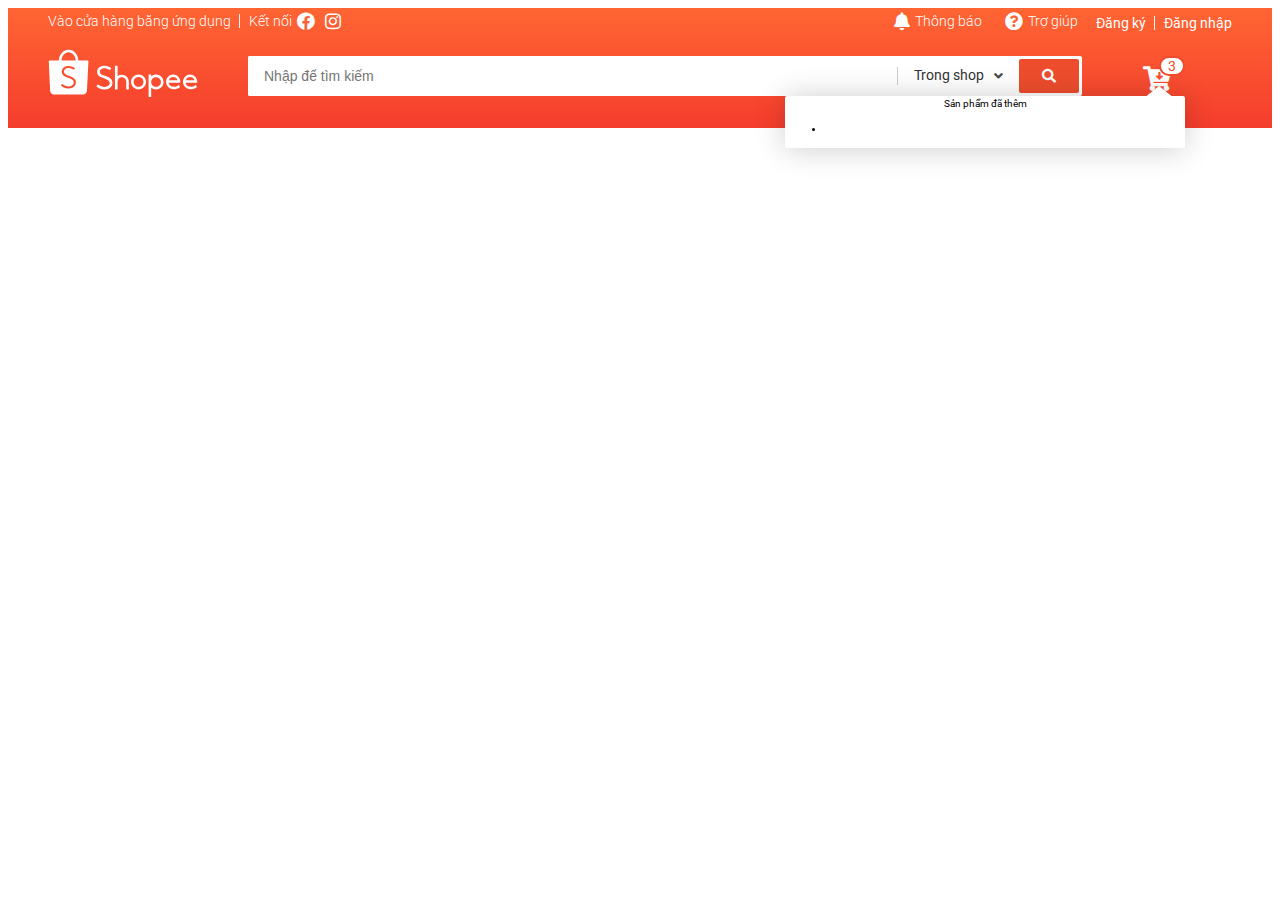
==== index.html @ a5a89c43 "up" ====
<!DOCTYPE html>
<html lang="en">
<head>
    <meta charset="UTF-8">
    <meta name="viewport" content="width=device-width, initial-scale=1.0">
    <title>Document</title>
    <link rel="stylesheet" href="https://cdnjs.cloudflare.com/ajax/libs/normalize/8.0.1/normalize.min.css">
    <link rel="stylesheet" href="./assets/css/base.css">
    <link rel="stylesheet" href="./assets/css/main.css">
    <link rel="stylesheet" href="./assets/fontawesome-free-5.12.1/fontawesome-free-5.12.1-web/css/all.min.css">
    <link rel="stylesheet" href="https://fonts.googleapis.com/css?family=Roboto:300,400,500,700&display=swap&subset=vietnamese" rel="stylesheet">
    <script src="./assets/Js/jquery-3.5.1.min.js"></script>
</head>
<body>
    <div class="app">
        <header class="header">
            <div class="grid">
                <nav class="header__navbar">
                    <ul class="header__navbar-list">
                        <li class="header__navbar-item header__navbar-item--hasQR header__navbar-item-separate">
                            Vào cửa hàng bằng ứng dụng
                            <!-- Header QR Code -->
                            <div class="header__qr">
                                <img src="./assets/img/QR_Code.png" alt="" class="header__qr-img">
                                <div class="header__apps">
                                    <a href="#googleplay" class="header__qr-link"><img src="./assets/img/google_play.png" alt="Google Play" class="header__qr-download-img"></a>
                                    <a href="#appstore" class="header__qr-link"><img src="./assets/img/AppStore.png" alt="AppStore" class="header__qr-download-img"></a> 
                                </div>
                            </div>
                        </li>
                        <li class="header__navbar-item">    
                            <span class="header__navbar-title-no-pointer">Kết nối</span>
                            <a href="" class="header__navbar-icon-link">
                                <i class="header__navbar-icon fab fa-facebook"></i>
                            </a>
                            <a href="" class="header__navbar-icon-link">
                                <i class="header__navbar-icon fab fa-instagram"></i>
                            </a>
                        </li>
                    </ul>
                    <ul class="header__navbar-list">
                        <li class="header__navbar-item header__navbar-item--hasNotify">
                            <i class="header__navbar-icon fas fa-bell"></i>
                            <a href="" class="header__navbar-item-link">
                                Thông báo
                            </a>
                            <div class="header__notify">
                                <header class="header__notify-header">
                                    <h3>Thông báo mới nhận</h3>
                                </header>
                                <ul class="header__notify-list">
                                    <li class="header__notify-item header__notify-item--viewed">
                                        <a href="" class="header__notify-link">
                                            <img src="https://cf.shopee.vn/file/dc3f4dcf99207a680688771043dc03e8_tn" alt="" class="header__notify-img">
                                            <div class="header__notify-info">
                                                <span class="header__notify-name">
                                                    Xác thực nguồn gốc chính hãng sản phẩm Ohui
                                                </span>
                                                <span class="header__notify-description">
                                                    HiddenTag là giải pháp xác thực bằng công nghệ tiên tiến nhất hiện nay
                                                </span>
                                            </div>
                                        </a>
                                    </li>
                                    <li class="header__notify-item header__notify-item--viewed">
                                        <a href="" class="header__notify-link">
                                            <img src="https://shopmyphamohuiwhoo.com/images/shopmyphamohuiwhoocom/2018/11/ohui-vi%E1%BB%87t-nam.jpg" alt="" class="header__notify-img">
                                            <div class="header__notify-info">
                                                <span class="header__notify-name">
                                                    Sale sốc bộ dưỡng Ohui The First Tái tạo trẻ hóa da SALE OFF 70%
                                                </span>
                                                <span class="header__notify-description">
                                                    Gía chỉ còn 375.000( Gía gốc: 1.250.000vnđ)
                                                </span>
                                            </div>
                                        </a>
                                    </li>
                                    <li class="header__notify-item header__notify-item--viewed">
                                        <a href="" class="header__notify-link">
                                            <img src="https://meobeauty.net/wp-content/uploads/2019/03/son3ce.jpg" alt="" class="header__notify-img">
                                            <div class="header__notify-info">
                                                <span class="header__notify-name">
                                                    Ohui chính thức ra mắt dòng son lỳ mới THE FIRST GENETURE LIPSTICK
                                                </span>
                                                <span class="header__notify-description">
                                                    Một làn môi căng mềm, quyến rũ với sắc màu nổi bật luôn là điều mà các quý cô ao ước
                                                </span>
                                            </div>
                                        </a>
                                    </li>
                                </ul>
                                <footer class="header__notify-footer">
                                    <a href="" class="header__notify-footer-btn">
                                        Xem tất cả
                                    </a>
                                </footer>
                            </div>
                        </li>
                        <li class="header__navbar-item">
                            <i class="header__navbar-icon fas fa-question-circle"></i>
                            <a href="" class="header__navbar-item-link">Trợ giúp</a>
                        </li>
                        <li class="header__navbar-item sign-up">
                            <a href="" class="header__navbar-item-link header__navbar-item--strong header__navbar-item-separate">Đăng ký</a>
                        </li>
                        <li class="header__navbar-item sign-in">
                            <a href="" class="header__navbar-item-link header__navbar-item--strong ">Đăng nhập</a>
                        </li>
                    </ul>
                </nav>
                <!-- Header width search -->
                <div class="header-width-search">
                    <div class="header__logo">
                        <svg class="header__logo-img" viewBox="0 0 192 65">
                            <g fill-rule="evenodd">
                                <path fill="#fff" d="M35.6717403 44.953764c-.3333497 2.7510509-2.0003116 4.9543414-4.5823845 6.0575984-1.4379707.6145919-3.36871.9463856-4.896954.8421628-2.3840266-.0911143-4.6237865-.6708937-6.6883352-1.7307424-.7375522-.3788551-1.8370513-1.1352759-2.6813095-1.8437757-.213839-.1790053-.239235-.2937577-.0977428-.4944671.0764015-.1151823.2172535-.3229831.5286218-.7791994.45158-.6616533.5079208-.7446018.5587128-.8221779.14448-.2217688.3792333-.2411091.6107855-.0588804.0243289.0189105.0243289.0189105.0426824.0333083.0379873.0294402.0379873.0294402.1276204.0990653.0907002.0706996.14448.1123887.166248.1287205 2.2265285 1.7438508 4.8196989 2.7495466 7.4376251 2.8501162 3.6423042-.0496401 6.2615109-1.6873341 6.7308041-4.2020035.5160305-2.7675977-1.6565047-5.1582742-5.9070334-6.4908212-1.329344-.4166762-4.6895175-1.7616869-5.3090528-2.1250697-2.9094471-1.7071043-4.2697358-3.9430584-4.0763845-6.7048539.296216-3.8283059 3.8501677-6.6835796 8.340785-6.702705 2.0082079-.004083 4.0121475.4132378 5.937338 1.2244562.6816382.2873109 1.8987274.9496089 2.3189359 1.2633517.2420093.1777159.2898136.384872.1510957.60836-.0774686.12958-.2055158.3350171-.4754821.7632974l-.0029878.0047276c-.3553311.5640922-.3664286.5817134-.447952.7136572-.140852.2144625-.3064598.2344475-.5604202.0732783-2.0600669-1.3839063-4.3437898-2.0801572-6.8554368-2.130442-3.126914.061889-5.4706057 1.9228561-5.6246892 4.4579402-.0409751 2.2896772 1.676352 3.9613243 5.3858811 5.2358503 7.529819 2.4196871 10.4113092 5.25648 9.869029 9.7292478M26.3725216 5.42669372c4.9022893 0 8.8982174 4.65220288 9.0851664 10.47578358H17.2875686c.186949-5.8235807 4.1828771-10.47578358 9.084953-10.47578358m25.370857 11.57065968c0-.6047069-.4870064-1.0948761-1.0875481-1.0948761h-11.77736c-.28896-7.68927544-5.7774923-13.82058185-12.5059489-13.82058185-6.7282432 0-12.2167755 6.13130641-12.5057355 13.82058185l-11.79421958.0002149c-.59136492.0107446-1.06748731.4968309-1.06748731 1.0946612 0 .0285807.00106706.0569465.00320118.0848825H.99995732l1.6812605 37.0613963c.00021341.1031483.00405483.2071562.01173767.3118087.00170729.0236381.003628.0470614.00554871.0704847l.00362801.0782207.00405483.004083c.25545428 2.5789222 2.12707837 4.6560709 4.67201764 4.7519129l.00576212.0055872h37.4122078c.0177132.0002149.0354264.0004298.0531396.0004298.0177132 0 .0354264-.0002149.0531396-.0004298h.0796027l.0017073-.0015043c2.589329-.0706995 4.6867431-2.1768587 4.9082648-4.787585l.0012805-.0012893.0017073-.0350275c.0021341-.0275062.0040548-.0547975.0057621-.0823037.0040548-.065757.0068292-.1312992.0078963-.1964115l1.8344904-37.207738h-.0012805c.001067-.0186956.0014939-.0376062.0014939-.0565167M176.465457 41.1518926c.720839-2.3512494 2.900423-3.9186779 5.443734-3.9186779 2.427686 0 4.739107 1.6486899 5.537598 3.9141989l.054826.1556978h-11.082664l.046506-.1512188zm13.50267 3.4063683c.014933.0006399.014933.0006399.036906.0008531.021973-.0002132.021973-.0002132.044372-.0008531.53055-.0243144.950595-.4766911.950595-1.0271786 0-.0266606-.000853-.0496953-.00256-.0865936.000427-.0068251.000427-.020262.000427-.0635588 0-5.1926268-4.070748-9.4007319-9.09145-9.4007319-5.020488 0-9.091235 4.2081051-9.091235 9.4007319 0 .3871116.022399.7731567.067838 1.1568557l.00256.0204753.01408.1013102c.250022 1.8683731 1.047233 3.5831812 2.306302 4.9708108-.00064-.0006399.00064.0006399.007253.0078915 1.396026 1.536289 3.291455 2.5833031 5.393601 2.9748936l.02752.0053321v-.0027727l.13653.0228215c.070186.0119439.144211.0236746.243409.039031 2.766879.332724 5.221231-.0661182 7.299484-1.1127057.511777-.2578611.971928-.5423827 1.37064-.8429007.128211-.0968312.243622-.1904632.34346-.2781231.051412-.0452164.092372-.083181.114131-.1051493.468898-.4830897.498124-.6543572.215249-1.0954297-.31146-.4956734-.586228-.9179769-.821744-1.2675504-.082345-.1224254-.154023-.2267215-.214396-.3133151-.033279-.0475624-.033279-.0475624-.054399-.0776356-.008319-.0117306-.008319-.0117306-.013866-.0191956l-.00256-.0038391c-.256208-.3188605-.431565-.3480805-.715933-.0970445-.030292.0268739-.131624.1051493-.14997.1245582-1.999321 1.775381-4.729508 2.3465571-7.455854 1.7760208-.507724-.1362888-.982595-.3094759-1.419919-.5184948-1.708127-.8565509-2.918343-2.3826022-3.267563-4.1490253l-.02752-.1394881h13.754612zM154.831964 41.1518926c.720831-2.3512494 2.900389-3.9186779 5.44367-3.9186779 2.427657 0 4.739052 1.6486899 5.537747 3.9141989l.054612.1556978h-11.082534l.046505-.1512188zm13.502512 3.4063683c.015146.0006399.015146.0006399.037118.0008531.02176-.0002132.02176-.0002132.044159-.0008531.530543-.0243144.950584-.4766911.950584-1.0271786 0-.0266606-.000854-.0496953-.00256-.0865936.000426-.0068251.000426-.020262.000426-.0635588 0-5.1926268-4.070699-9.4007319-9.091342-9.4007319-5.020217 0-9.091343 4.2081051-9.091343 9.4007319 0 .3871116.022826.7731567.068051 1.1568557l.00256.0204753.01408.1013102c.250019 1.8683731 1.04722 3.5831812 2.306274 4.9708108-.00064-.0006399.00064.0006399.007254.0078915 1.396009 1.536289 3.291417 2.5833031 5.393538 2.9748936l.027519.0053321v-.0027727l.136529.0228215c.070184.0119439.144209.0236746.243619.039031 2.766847.332724 5.22117-.0661182 7.299185-1.1127057.511771-.2578611.971917-.5423827 1.370624-.8429007.128209-.0968312.243619-.1904632.343456-.2781231.051412-.0452164.09237-.083181.11413-.1051493.468892-.4830897.498118-.6543572.215246-1.0954297-.311457-.4956734-.586221-.9179769-.821734-1.2675504-.082344-.1224254-.154022-.2267215-.21418-.3133151-.033492-.0475624-.033492-.0475624-.054612-.0776356-.008319-.0117306-.008319-.0117306-.013866-.0191956l-.002346-.0038391c-.256419-.3188605-.431774-.3480805-.716138-.0970445-.030292.0268739-.131623.1051493-.149969.1245582-1.999084 1.775381-4.729452 2.3465571-7.455767 1.7760208-.507717-.1362888-.982582-.3094759-1.419902-.5184948-1.708107-.8565509-2.918095-2.3826022-3.267311-4.1490253l-.027733-.1394881h13.754451zM138.32144123 49.7357905c-3.38129629 0-6.14681004-2.6808521-6.23169343-6.04042014v-.31621743c.08401943-3.35418649 2.85039714-6.03546919 6.23169343-6.03546919 3.44242097 0 6.23320537 2.7740599 6.23320537 6.1960534 0 3.42199346-2.7907844 6.19605336-6.23320537 6.19605336m.00172791-15.67913203c-2.21776751 0-4.33682838.7553485-6.03989586 2.140764l-.19352548.1573553V34.6208558c0-.4623792-.0993546-.56419733-.56740117-.56419733h-2.17651376c-.47409424 0-.56761716.09428403-.56761716.56419733v27.6400724c0 .4539841.10583425.5641973.56761716.5641973h2.17651376c.46351081 0 .56740117-.1078454.56740117-.5641973V50.734168l.19352548.1573553c1.70328347 1.3856307 3.82234434 2.1409792 6.03989586 2.1409792 5.27140956 0 9.54473746-4.2479474 9.54473746-9.48802964 0-5.239867-4.2733279-9.48781439-9.54473746-9.48781439M115.907646 49.5240292c-3.449458 0-6.245805-2.7496948-6.245805-6.1425854 0-3.3928907 2.79656-6.1427988 6.245805-6.1427988 3.448821 0 6.24538 2.7499081 6.24538 6.1427988 0 3.3926772-2.796346 6.1425854-6.24538 6.1425854m.001914-15.5438312c-5.28187 0-9.563025 4.2112903-9.563025 9.4059406 0 5.1944369 4.281155 9.4059406 9.563025 9.4059406 5.281657 0 9.562387-4.2115037 9.562387-9.4059406 0-5.1946503-4.280517-9.4059406-9.562387-9.4059406M94.5919049 34.1890939c-1.9281307 0-3.7938902.6198995-5.3417715 1.7656047l-.188189.1393105V23.2574169c0-.4254677-.1395825-.5643476-.5649971-.5643476h-2.2782698c-.4600414 0-.5652122.1100273-.5652122.5643476v29.2834155c0 .443339.1135587.5647782.5652122.5647782h2.2782698c.4226187 0 .5649971-.1457701.5649971-.5647782v-9.5648406c.023658-3.011002 2.4931278-5.4412923 5.5299605-5.4412923 3.0445753 0 5.516841 2.4421328 5.5297454 5.4630394v9.5430935c0 .4844647.0806524.5645628.5652122.5645628h2.2726775c.481764 0 .565212-.0824666.565212-.5645628v-9.5710848c-.018066-4.8280677-4.0440197-8.7806537-8.9328471-8.7806537M62.8459442 47.7938061l-.0053397.0081519c-.3248668.4921188-.4609221.6991347-.5369593.8179812-.2560916.3812097-.224267.551113.1668119.8816949.91266.7358184 2.0858968 1.508535 2.8774525 1.8955369 2.2023021 1.076912 4.5810275 1.646045 7.1017886 1.6975309 1.6283921.0821628 3.6734936-.3050536 5.1963734-.9842376 2.7569891-1.2298679 4.5131066-3.6269626 4.8208863-6.5794607.4985136-4.7841067-2.6143125-7.7747902-10.6321784-10.1849709l-.0021359-.0006435c-3.7356476-1.2047686-5.4904836-2.8064071-5.4911243-5.0426086.1099976-2.4715346 2.4015793-4.3179454 5.4932602-4.4331449 2.4904317.0062212 4.6923065.6675996 6.8557356 2.0598624.4562232.2767364.666607.2256796.9733188-.172263.035242-.0587797.1332787-.2012238.543367-.790093l.0012815-.0019308c.3829626-.5500403.5089793-.7336731.5403767-.7879478.258441-.4863266.2214903-.6738208-.244985-1.0046173-.459427-.3290803-1.7535544-1.0024722-2.4936356-1.2978721-2.0583439-.8211991-4.1863175-1.2199998-6.3042524-1.1788111-4.8198184.1046878-8.578747 3.2393171-8.8265087 7.3515337-.1572005 2.9703036 1.350301 5.3588174 4.5000778 7.124567.8829712.4661613 4.1115618 1.6865902 5.6184225 2.1278667 4.2847814 1.2547527 6.5186944 3.5630343 6.0571315 6.2864205-.4192725 2.4743234-3.0117991 4.1199394-6.6498372 4.2325647-2.6382344-.0549182-5.2963324-1.0217793-7.6043603-2.7562084-.0115337-.0083664-.0700567-.0519149-.1779185-.1323615-.1516472-.1130543-.1516472-.1130543-.1742875-.1300017-.4705335-.3247898-.7473431-.2977598-1.0346184.1302162-.0346012.0529875-.3919333.5963776-.5681431.8632459"></path>
                            </g>
                        </svg>
                    </div>

                    <div class="header__search">
                        <div class="header__search-input-wrap">
                            <input type="text" class="header__search-input" placeholder="Nhập để tìm kiếm">

                            <div class="header__search-history">
                                <h3 class="header__search-history-heading">Lịch sử tìm kiếm</h3>
                                <ul class="header__search-history-list">
                                    <li class="header__search-history-item">
                                        <a href="">Kem dưỡng da</a>
                                    </li>
                                    <li class="header__search-history-item">
                                        <a href="">Kem trị mụn</a>
                                    </li>
                                </ul>
                            </div>
                            
                        </div>
                        <div class="header__search-select">
                            <span class="header__search-select-label">Trong shop</span>
                            <i class="header__search-select-icon fas fa-angle-down"></i>

                            <ul class="header__search-option">
                                <li class="header__search-option-item header__search-option-item--active">
                                    <span>Trong shop</span>
                                    <i class="fas fa-check"></i>
                                </li>
                                <li class="header__search-option-item">
                                    <span>Ngoài shop</span>
                                    <i class="fas fa-check"></i>
                                </li>
                            </ul>
                        </div>
                        <button class="header__search-btn">
                            <i class="header__search-btn-icon fas fa-search"></i>
                        </button>
                    </div>
                    <!-- Cart layout -->
                    <div class="header__cart">
                        <div class="header__cart-wrap">
                        <i class="header__cart-icon fas fa-cart-arrow-down"></i>
                        <span class="header__cart-notice">3</span>
                        <!-- No cart: header__cart-list--no-cart -->
                        <div class="header__cart-list">
                            <img src="./assets/img/no_cart.png" alt="" class="header__cart-no-cart-img">
                            <span class="header__cart-list-no-cart-msg">
                                Chưa có sản phẩm
                            </span>

                            <span class="header__cart-heading">Sản phẩm đã thêm</span>
                            <ul class="header__cart-list-item">
                                <li class="header__cart-item">
                                    <img src="" alt="">
                                </li>
                            </ul>
                        </div>
                    </div>

                    </div>
                </div>
            </div>  
        </header>

        <div class="container">

        </div>

        <footer class="footer">

        </footer>
        <!-- Modal -->
        <div class="modal" id="myModal1">
            <div class="modal__overlay"></div>
            <div class="modal__body">
                <!-- Register form -->
                <div class="auth-form">
                    <div class="auth-form__container">
                        <div class="auth-form__header">
                            <h3 class="auth__form-heading">Đăng ký</h3>
                            <span class="auth__form-switch-btn">Đăng nhập</span>
                        </div>

                        <div class="auth-form__form">
                            <div class="auth-form__group">
                                <input type="text" class="auth-form__input" placeholder="Nhập email của bạn">
                            </div>
                            <div class="auth-form__group">
                                <input type="password" class="auth-form__input" placeholder="Nhập mật khẩu của bạn">
                            </div>
                            <div class="auth-form__group">
                                <input type="password" class="auth-form__input" placeholder="Nhập lại mật khẩu của bạn">
                            </div>
                        </div>

                        <div class="auth-form__aside">
                            <p class="auth-form__policy-text">
                                Bằng việc đăng ký, bạn đã đồng ý với F8-Shop về
                                <a href="" class="auth-form__text-link">Điều khoản dịch vụ</a> &
                                <a href="" class="auth-form__text-link">Chính sách bảo mật</a>
                            </p>                         
                        </div>

                        <div class="auth-form__controls">
                            <button class="btn btn--normal auth-form__controls-back back_1">TRỞ LẠI</button>
                            <button class="btn btn--primary">ĐĂNG KÝ</button>
                        </div>
                    </div>

                    <div class="auth-form__socicals">
                        <a href="" class="auth-form__socicals--facebook btn btn--size-s btn--with-icon">
                            <i class="auth-form__socicals-icon fab fa-facebook-square"></i>
                            <span class="auth-form__socicals-title">
                                Kết nối với Facebook
                            </span>                         
                        </a>
                        <a href="" class="auth-form__socicals--google btn btn--size-s btn--with-icon">
                            <i class="auth-form__socicals-icon fab fa-google"></i>
                            <span class="auth-form__socicals-title">
                                Kết nối với Google
                            </span>
                        </a>
                    </div>
                </div>
            </div>
        </div>

        <div class="modal" id="myModal2">
            <div class="modal__overlay"></div>
            <div class="modal__body">
                <!-- Login form -->
                <div class="auth-form sign-in">
                    <div class="auth-form__container">
                        <div class="auth-form__header">
                            <h3 class="auth__form-heading">Đăng nhập</h3>
                            <span class="auth__form-switch-btn">Đăng ký</span>
                        </div>

                        <div class="auth-form__form">
                            <div class="auth-form__group">
                                <input type="text" class="auth-form__input" placeholder="Nhập email của bạn">
                            </div>
                            <div class="auth-form__group">
                                <input type="password" class="auth-form__input" placeholder="Nhập mật khẩu của bạn">
                            </div>
                            
                        </div>

                        <div class="auth-form__aside">
                            <div class="auth-form__help">
                                <a href="" class="auth-form__link auth-form__help-forgot">Quên mật khẩu</a>
                                <span class="auth-form__link-separate"></span>
                                <a href="" class="auth-form__link">Cần trợ giúp?</a>
                            </div>                         
                        </div>

                        <div class="auth-form__controls">
                            <button class="btn btn--normal auth-form__controls-back back_2">TRỞ LẠI</button>
                            <button class="btn btn--primary">ĐĂNG NHẬP</button>
                        </div>
                    </div>

                    <div class="auth-form__socicals">
                        <a href="" class="auth-form__socicals--facebook btn btn--size-s btn--with-icon">
                            <i class="auth-form__socicals-icon fab fa-facebook-square"></i>
                            <span class="auth-form__socicals-title">
                                Kết nối với Facebook
                            </span>                         
                        </a>
                        <a href="" class="auth-form__socicals--google btn btn--size-s btn--with-icon">
                            <i class="auth-form__socicals-icon fab fa-google"></i>
                            <span class="auth-form__socicals-title">
                                Kết nối với Google
                            </span>
                        </a>
                    </div>
                </div>
            </div>
        </div>
        
        <script src="./assets/Js/myJS.js"></script>
    </div>
</body>
</html>
---- assets/css/base.css ----
:root{
    --primary-color: #ee4d2d;
    --white-color: white;
    --black-color: #000;
    --text-color: #333;
    --border-color: #dbdbdb;
    --header-height: 120px;
    --navbar-height: 34px;
    --header-with-search-height: calc(var(--header-height) - var(--navbar-height));
}
*{
    box-sizing: inherit;
}
html{
    font-size: 62.5%;
    line-height: 1.6rem;
    font-family: 'Roboto', sans-serif ;
    box-sizing: border-box;
}
.grid{
    width: 1200px;
    max-width: 100%;
    margin: 0 auto;
}
.grid__full-width{
    width: 100%;
}
.grid__row{
    display: flex;
    flex-wrap: wrap;
}
/* Animations */
@keyframes fadeIn{
    from{
        opacity: 0;
    }
    to{
        opacity: 1;
    }
}

@keyframes growth{
    from{
        transform: scale(--growth-from);
    }
    to{
        transform: scale(--growth-to);
    }
}

@keyframes headerNotifyGrowth{
    from{
        opacity: 0;
        transform: scale(0);
    }
    to {
        opacity: 1;
        transform: scale(1);
    }
}
/* Modal */
.modal{
    position: fixed;
    top: 0;
    right: 0;
    bottom: 0;
    left: 0;
    display: flex;
    animation: fadeIn linear 0.1s;
    display: none;
}
.modal__overlay{
    position: absolute;
    width: 100%;
    height: 100%;
    background-color: rgba(0, 0, 0, 0.4);
}
.modal__body{
    --growth-from: 0.7;
    --growth-to: 1;
    position: relative;
    z-index: 1;
    margin: 100px 500px;
    animation: growth linear 0.1s;
}
/* Button style */
.btn{
    min-width: 142px;
    height: 34px;
    border: none;
    border-radius: 3px;
    text-decoration: none;
    font-size: 1.5rem;
    padding: 0 12px;
    outline: none;
    cursor: pointer;
    color: var(--text-color);
    display: flex;
    align-items: center;
    justify-content: center;
    line-height: 1.4rem;
}
.btn.btn--normal:hover{ /* .btn.btn--normal đc hiểu là tk nào có class btn--normal mới hover vào */
    background-color: rgba(0, 0, 0, 0.1);
}
.btn.btn--size-s{
    padding: 8px;
    height: 32px;
    font-size: 12px;
}
.btn.btn--primary{ /* Selection tới 1 thẻ mà thẻ đó có cả 2 class nếu thiếu 1 in 2 class thì ko chọn đc nữa  */
    background-color: var(--primary-color);
    color: var(--white-color);
}
.btn.btn--disabled{
    color: #949494;
    cursor: default;
    background-color: #c3c3c3;
}
---- assets/css/main.css ----
/* Navbar */
.header{
    height: var(--header-height);
    background-image: linear-gradient(0, #f53d2d, #ff6533);
}
.header__navbar{
    display: flex;
    justify-content: space-between;
}
.header__navbar-list{
    list-style: none;
    display: inline-block;
    padding-left: 0;
    margin: 4px 0 0 0;
}
.header__navbar-item{
    margin: 0 0.8rem;
    position: relative;
}
.header__navbar-item--hasQR:hover .header__qr{
    /* .class1:hover .class2 
    Có nghĩa là class2 ;à con của class1 
    và chỉ khi hover vào class1 thì class2 mới hiện ra.
    */ 
    display: block;
}
.header__navbar-item--hasNotify:hover .header__notify{
    display: block;
}
.header__navbar-item, 
.header__navbar-item-link{
    display: inline-block;
    font-size: 1.4rem;
    color: var(--white-color);
    text-decoration: none; /* Bỏ chữ gạch chân*/
    font-weight: 300;
}
.header__navbar-item, 
.header__navbar-item-link,
.header__navbar-icon-link{
    display: inline-flex;
    align-items: center;
}
.header__navbar-item:hover, 
.header__navbar-icon-link:hover,
.header__navbar-item-link:hover{
    cursor: pointer;
    color: rgba(255, 255, 255, 0.7);
}
.header__navbar-item--strong{
    font-weight: 400;
}
.header__navbar-item-separate::after{ /* Dấu gạch dọc sau Kết nối và Đăng ký */
    content: "";
    display: block;
    position: absolute;
    border-left: 1px solid whitesmoke;
    height: 14px;
    right: -9px;
    top: 50%;
    transform: translateY(-50%);
}
.header__navbar-icon-link{
    color: var(--white-color);
    text-decoration: none;
}
.header__navbar-icon{
    font-size: 1.8rem;
    margin: 0 5px;
}
.header__navbar-title-no-pointer{
    cursor: text;
    color: var(--white-color);
}
/* Header QR  */
.header__qr{
    width: 218px;
    background-color: white;
    position: absolute;
    left: 0;
    top: 120%;
    padding: 10px;
    border-radius: 4px;
    display: none;
    animation: fadeIn ease-in 1s;
}
.header__qr::after{
    content: "";
    position: absolute;
    display: block;
    width: 100%;
    height: 20px;
    top: -15px;
    left: 0;
}
.header__qr-img{
    width: 100%;
}
.header__apps{
    display: flex;
    justify-content: space-between;
    width: 220px;
}
.header__qr-link:nth-child(1){
    margin-left: 13px;
}
.header__qr-link:nth-child(2){
    margin-right: 33px;
}
.header__qr-download-img{
    height: 18px;
    margin-top: 3px;
}
/* Header notification */
.header__notify{
    display: none;
    position: absolute;
    top: 120%;
    width: 404px;
    background-color: whitesmoke;
    right: 0;
    border-radius: 1px;
    border-color: #d3d3d3;
    transform-origin: calc(100% - 20px) top;
    animation: headerNotifyGrowth ease-in 0.2s;
    /* will-change: opacity, transform; báo cho trình duyệt biết chúng ta sử dụng 2 đối tượng đấy mà tối ưu */
    will-change: opacity, transform;
}
.header__notify::before{/* Class tạo mũi tên ngay thông báo */
    content: "";
    position: absolute;
    border-style: solid;
    border-width: 20px 26px;
    border-color: transparent transparent white transparent;
    top: -30px;
    right: 10px;
}
.header__notify::after{/* Class cầu bắt giữa thông báo với khung thông báo */
    content: "";
    position: absolute;
    display: block;
    width: calc(100% - 315px);
    height: 20px;
    top: -15px;
    right: 0;
}
.header__notify-header{
    height: 40px;
    background-color: var(--white-color);
    cursor: default;
    user-select: none;
}
.header__notify-header h3{
    color: rgba(160, 152, 139, 0.555);
    margin: 0 0 0 12px;
    font-weight: 400;
    font-size: 1.4rem;
    /* Chiều cao dòng bằng chiều cao thẻ chứa nó sẽ đưa về center */
    line-height: 40px;
}
.header__notify-list{
    padding-left: 0;
}
.header__notify-item{
    margin-top: 2px;
    padding-top: 2px;
    display: flex;
}
.header__notify-item:hover{
    background-color: #f1f1f1;
}
.header__notify-item--viewed{
    background-color: rgba(238, 75, 43, 0.08);
}

.header__notify-link{
    display: flex;
    width: 100%;
    text-decoration: none;
}
.header__notify-img{
    width: 48px;
    object-fit: contain;
    padding: 8px;
}
.header__notify-info{
    margin-left: 2px;
}
.header__notify-name{
    display: block;
    color: var(--text-color);
    font-size: 1.5rem;
    font-weight: 400;
    line-height: 1.8rem;
}
.header__notify-description{
    display: block;
    color: #0000006c;
    font-size: 1.3rem;
    line-height: 20px;
    margin-top: 2px;
}
.header__notify-footer{
    display: flex;
}
.header__notify-footer-btn{
    text-decoration: none;
    color: var(--black-color);
    padding: 6px 64px;
    margin: auto;
    font-weight: 400;
}
/* Authen modal */
.auth-form{
    width: 500px;
    border-radius: 4px;
    background-color: var(--white-color);
    overflow: hidden; /* nếu class con vượt quá class cha thì ẩn phần vượt đấy */

}
.auth-form__container{
    padding: 0 32px;
}
.auth-form__header{
    display: flex;
    align-items: center;
    justify-content: space-between;
    padding: 0 12px;
    margin: 10px;
}
.auth__form-heading{
    font-size: 2rem;
    font-weight: 400;
    color: var(--text-color);
}
.auth__form-switch-btn{
    font-size: 1.6rem;
    color: var(--primary-color);
    font-weight: 450;
    cursor: pointer;
    
}
.auth-form__input{
    width: 100%;
    height: 40px;
    border: 1px solid var(--border-color);
    border-radius: 2px;
    margin-bottom: 16px;
    padding: 0 12px;
    font-size: 1.4rem;
    outline: none;
}
.auth-form__input:focus{
    border-color: #777;
}
.auth-form__aside{
    margin-top: 18px;
}
.auth-form__policy-text{
    font-size: 1.2rem;
    text-align: center;
    line-height: 1.8rem;
    padding: 0 12px;
}
.auth-form__text-link{
    text-decoration: none;
    color: var(--primary-color);
}
.auth-form__controls{
    margin-top: 80px;
    display: flex;
    justify-content: flex-end;
}
.auth-form__controls-back{
    margin-right: 8px;
}
.auth-form__socicals{
    background-color: #f5f5f5;
    padding: 16px 36px;
    display: flex;
    justify-content: space-around;
    margin-top: 22px;
}
.auth-form__socicals-icon{
    font-size: 1.8rem;
}
.auth-form__socicals--facebook{
    color: var(--white-color);
    background-color: #3a5a98;
}
.auth-form__socicals--facebook 
.auth-form__socicals-icon{
    color: var(--white-color);
}
.auth-form__socicals--google{
    color: #666;
    background-color: var(--white-color);
}
.auth-form__socicals-title{
    margin: 0 36px;
}
.auth-form__help{
    display: flex;
    justify-content: flex-end;
}
.auth-form__link{
    text-decoration: none;
    font-size: 1.4rem;
    color: #939393;
}
.auth-form__link-separate{
    display: block;
    height: 22px;
    margin: 1px 16px 0;
    border: 0.7px solid #eaeaea;
}
.auth-form__help-forgot{
    color: var(--primary-color);
}
/* Header width search */
.header-width-search{
    height: var(--header-with-search-height);
    display: flex; 
    align-items: center;
    margin: 0 8px;
}
/* Header logo */
.header__logo{
    width: 200px;
}
.header__logo-img{
    width: 150px;
    color: var(--white-color);
}
/* Header search */
.header__search{
    flex: 1;
    height: 40px;
    border-radius: 2px;
    background-color: var(--white-color);
    display: flex;
    align-items: center;
}
.header__search-input-wrap{
    flex: 1;
    height: 100%;
    position: relative;
}
.header__search-input{
    width: 100%;
    height: 100%;
    border: none;
    outline: none;
    font-size: 1.4rem;
    color: var(--text-color);
    padding: 0 16px;
    border-radius: 2px;
}
.header__search-history{
    width: calc(100% - 14px);
    position: absolute;
    top: calc(100% + 2px);
    left: 0;
    border-radius: 2px;
    box-shadow: 0 1px 5px rgb(189, 189, 189);
    background-color: var(--white-color);
    display: none;
    overflow: hidden;
}
.header__search-history::before{
    width: 100%;
    height: 5px;
    top: 0;
    background-color: purple;
}
.header__search-input:focus ~ .header__search-history{
    display: block;
}
.header__search-history-heading{
    margin: 8px 12px;
    font-weight: 400;
    font-size: 1.4rem;
    color: #999;
}
.header__search-history-list{
    list-style: none;
    padding-left: 0%;
    margin: 0;
}
.header__search-history-item{
    height: 38px;
    padding: 0 12px;
}
.header__search-history-item:hover{
    background-color: #fafafa;
}
.header__search-history-item a {
    line-height: 38px; /* nếu viết chung với class cha thì ko phải line-height */
    text-decoration: none;
    color: rgb(0, 0, 0);
    display: block;
}
/* Header search select */
.header__search-select{
    border-left: 1px solid #ccc;
    padding-left: 16px;
    position: relative;
    cursor: pointer;
}
.header__search-select:hover .header__search-option{
    display: block;
}
.header__search-select-label{
    font-size: 1.4rem;
    color: var(--text-color);
}
.header__search-select-icon{
    font-size: 1.4rem;
    color: #4a4a4a;
    position: relative;
    margin: 0 16px 0 8px;
    top: 1px;
}
.header__search-option{
    position: absolute;
    right: 0;
    top: 100%;
    list-style: none;
    width: 130px;
    box-shadow: 0 0 2px #ccc;
    /* box-shadow: value X bóng đổ theo chiều ngang (+) xuống, (-) lên.
                   value Y bóng đổ thoe chiều dọc (-) trái, (+) phải.
                   value Z độ Blur bóng đổ.
     */
    padding-left: 0;
    border-radius: 2px;
    display: none;
    animation: fadeIn ease-in 0.2s;
}
.header__search-option::after{
    content: "";
    position: absolute;
    top: -10px;
    left: 0;
    width: 100%;
    height: 10px;
}
.header__search-option-item{
    background-color: var(--white-color);
    padding: 8px 8px;
}
.header__search-option-item:first-child{
    border-top-left-radius: 2px;
    border-top-right-radius: 2px;
}
.header__search-option-item:last-child{
    border-bottom-left-radius: 2px;
    border-bottom-right-radius: 2px;
}
.header__search-option-item:hover{
    background-color: #fafafa;
    cursor: pointer;
}
.header__search-option-item span{
    font-size: 1.4rem;
    color: var(--text-color);
    margin-left: 8px;
}
.header__search-option-item i{
    font-size: 1.2rem;
    color: var(--primary-color);
    margin-left: 12px;
    display: none;
}
.header__search-option-item--active i{
    display: inline-block;
}
.header__search-btn{
    background-color: var(--primary-color);
    border: none;
    height: 34px;
    border-radius: 2px;
    margin-right: 3px;
    outline: none;
    width: 60px;
}
.header__search-btn:hover{
    background-color: #fb645f;
    cursor: pointer;
}
.header__search-btn-icon{
    font-size: 1.4rem;
    color: var(--white-color);
}
/* Header cart */
.header__cart{
    width: 150px;
    text-align: center;
}
.header__cart-wrap{
    position: relative;
    display: inline-block;
    padding: 0 10px;
    cursor: pointer;
}
.header__cart-wrap:hover .header__cart-list{
    display: block;
}
.header__cart-icon{
    color: var(--white-color);
    font-size: 2.5rem;
    margin-top: 6px;
}
.header__cart-list{
    position: absolute;
    top: calc(100% + 3px);
    right: -4px;
    background-color: var(--white-color);
    width: 400px;
    border-radius: 2px;
    box-shadow: 0 1px 3.125rem rgba(0,0,0,0.2);
    /* display: none; */
    animation: fadeIn ease-in 0.2s;
    cursor: default;
}
.header__cart-list::after{
    content: "";
    position: absolute;
    right: 6px;
    top: -26px;
    cursor: pointer;
    border-width: 16px 20px;
    border-style: solid;
    border-color: transparent transparent white transparent;
}
.header__cart-list--no-cart .header__cart-no-cart-img,
.header__cart-list--no-cart .header__cart-list-no-cart-msg{
    display: block;
    margin-left: auto;
    margin-right: auto;
}
.header__cart-list--no-cart{
    padding: 24px 0;
}
.header__cart-notice{
    top: -4px;
    right: -4px;
    position: absolute;
    padding:  1px 7px;
    font-size: 1.4rem;
    border-radius: 10px;
    border: 2px solid #ee4d2d;
    line-height: 1.4rem;
    color: var(--primary-color);
    background-color: var(--white-color);
}
.header__cart-no-cart-img{
    width: 54%;
    display: none;
}
.header__cart-list-no-cart-msg{
    display: none;
    font-size: 1.4rem;
    margin-top: 14px;
    color: var(--text-color);
}
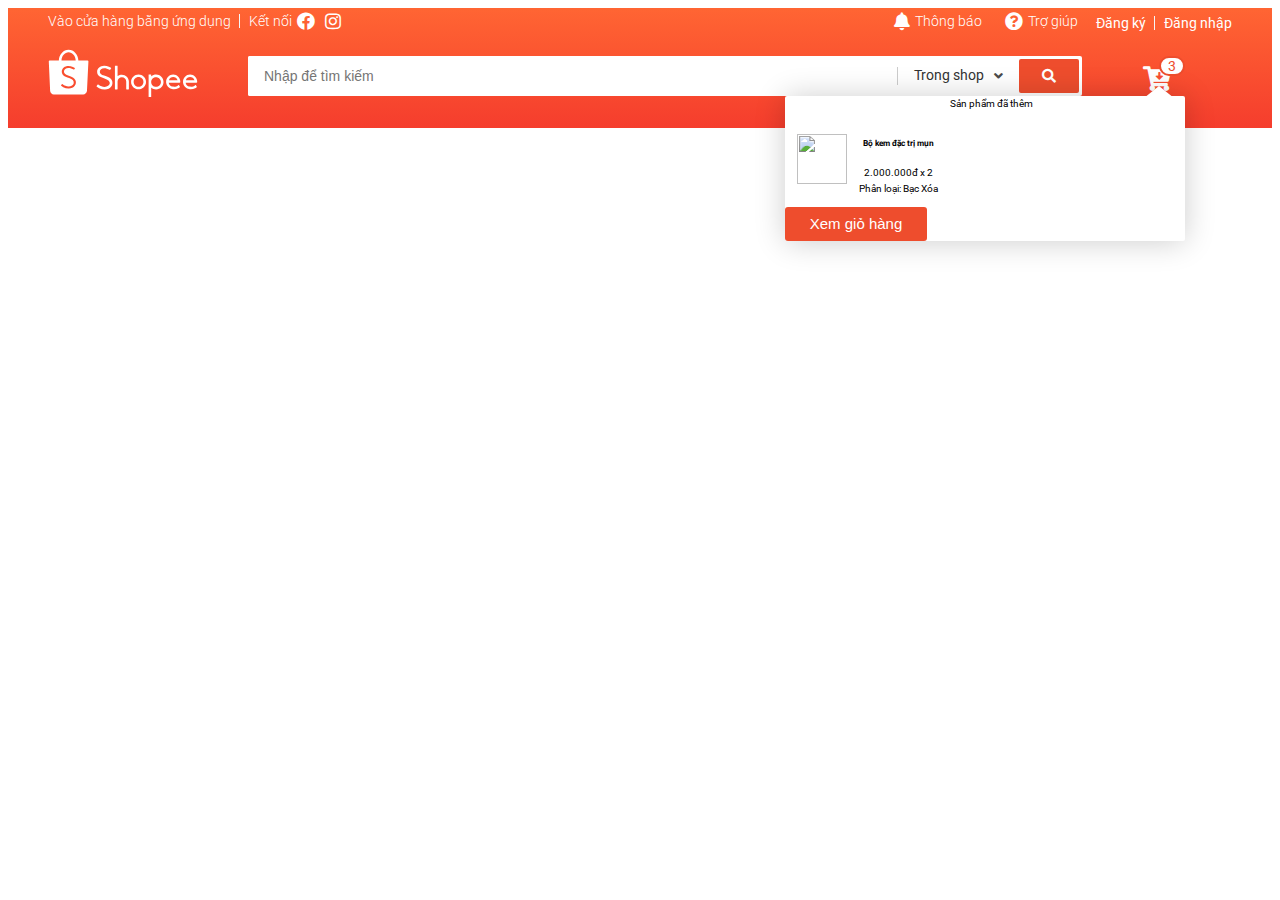
==== commit 02d642ce: "up" ====
--- a/index.html
+++ b/index.html
@@ -168,10 +168,38 @@
 
                             <span class="header__cart-heading">Sản phẩm đã thêm</span>
                             <ul class="header__cart-list-item">
+                                <!-- Cart item -->
                                 <li class="header__cart-item">
-                                    <img src="" alt="">
+                                    <img class="header__cart-img" src="https://shopmyphamohuiwhoo.com/images/shopmyphamohuiwhoocom/2018/11/ohui-vi%E1%BB%87t-nam.jpg" alt="">
+                                    <div class="header__cart-item-info">
+                                        <div class="header__cart-item-head">
+                                            <h5 class="header__cart-item-name">
+                                                Bộ kem đặc trị mụn
+                                            </h5>
+                                            <span class="header__cart-item-price">
+                                                2.000.000đ
+                                            </span>
+                                            <span class="header__cart-item-multiply">
+                                                x
+                                            </span>
+                                            <span class="header__cart-item-qnt">
+                                                2
+                                            </span>
+                                        </div>
+                                        <div class="header__cart-item-body">
+                                            <span class="header__cart-item-description">
+                                                Phân loại: Bạc
+                                            </span>
+                                            <span class="header__cart-item-remove">
+                                                Xóa
+                                            </span>
+                                        </div>
+                                    </div>
                                 </li>
                             </ul>
+                            <button class="btn btn--primary">
+                                Xem giỏ hàng
+                            </button>
                         </div>
                     </div>
 
--- a/assets/css/main.css
+++ b/assets/css/main.css
@@ -533,6 +533,7 @@
     border-style: solid;
     border-color: transparent transparent white transparent;
 }
+/* Cart no item */
 .header__cart-list--no-cart .header__cart-no-cart-img,
 .header__cart-list--no-cart .header__cart-list-no-cart-msg{
     display: block;
@@ -563,4 +564,48 @@
     font-size: 1.4rem;
     margin-top: 14px;
     color: var(--text-color);
+}
+/* Cart has item */
+.header__cart-heading{
+    text-align: left;
+    margin: 8px 0 8px 12px;
+}
+.header__cart-list-item{
+    padding-left: 0;
+    list-style: none;
+}
+.header__cart-item{
+    display: flex;
+}
+.header__cart-img{
+    width: 50px;
+    height: 50px;
+    margin: 12px;
+}
+.header__cart-item-info{
+
+}
+.header__cart-item-head{
+
+}
+.header__cart-item-name{
+
+}
+.header__cart-item-price{
+
+}
+.header__cart-item-multiply{
+
+}
+.header__cart-item-qnt{
+
+}
+.header__cart-item-body{
+
+}
+.header__cart-item-description{
+
+}
+.header__cart-item-remove{
+
 }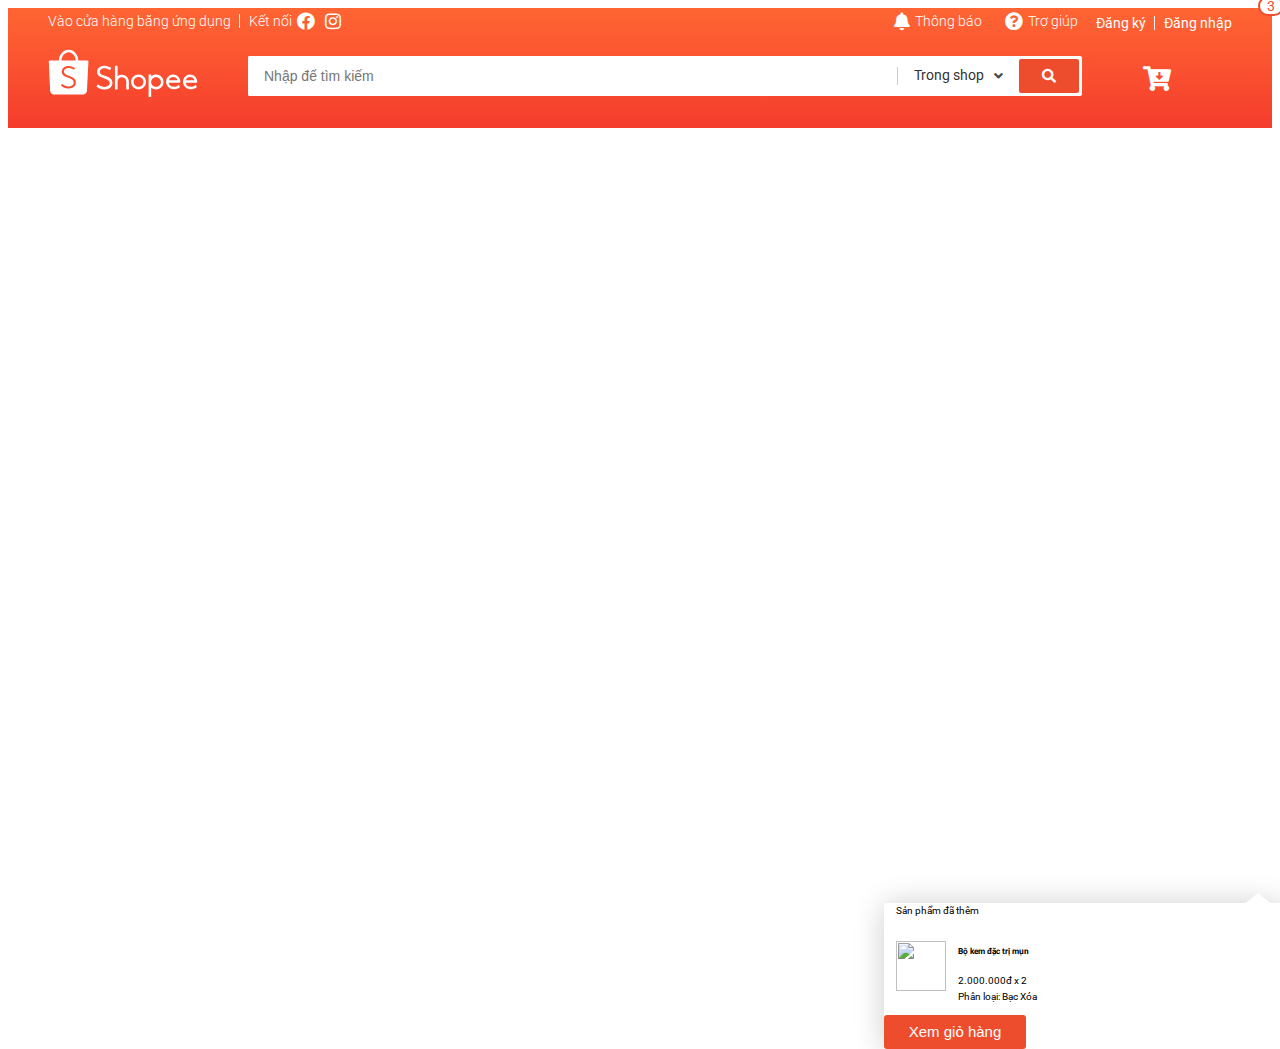
==== commit 14d10cce: "up" ====
--- a/index.html
+++ b/index.html
@@ -156,9 +156,13 @@
                     </div>
                     <!-- Cart layout -->
                     <div class="header__cart">
-                        <div class="header__cart-wrap">
+                        <!-- <div class="header__cart-wrap">
                         <i class="header__cart-icon fas fa-cart-arrow-down"></i>
-                        <span class="header__cart-notice">3</span>
+                        <span class="header__cart-notice">3</span> -->
+                        <div style="text-align: center;">
+                            <i class="header__cart-icon fas fa-cart-arrow-down"></i>
+                            <span class="header__cart-notice">3</span>
+                        </div>
                         <!-- No cart: header__cart-list--no-cart -->
                         <div class="header__cart-list">
                             <img src="./assets/img/no_cart.png" alt="" class="header__cart-no-cart-img">
--- a/assets/css/main.css
+++ b/assets/css/main.css
@@ -495,7 +495,6 @@
 /* Header cart */
 .header__cart{
     width: 150px;
-    text-align: center;
 }
 .header__cart-wrap{
     position: relative;
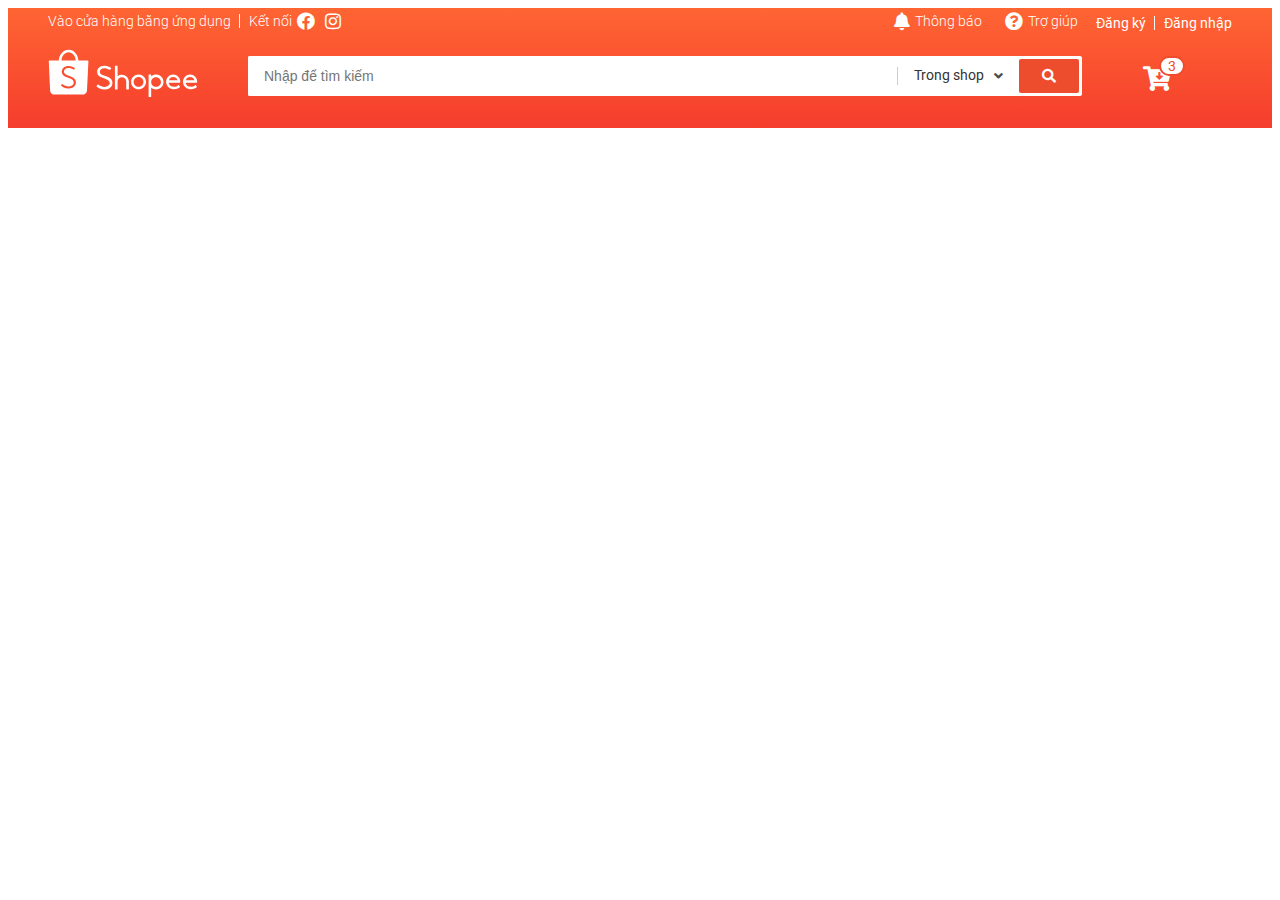
==== commit d09e3899: "up" ====
--- a/index.html
+++ b/index.html
@@ -156,21 +156,23 @@
                     </div>
                     <!-- Cart layout -->
                     <div class="header__cart">
-                        <!-- <div class="header__cart-wrap">
+                        <div class="header__cart-wrap">
                         <i class="header__cart-icon fas fa-cart-arrow-down"></i>
-                        <span class="header__cart-notice">3</span> -->
-                        <div style="text-align: center;">
+                        <span class="header__cart-notice">3</span>
+                        <!-- <div style="text-align: center;">
                             <i class="header__cart-icon fas fa-cart-arrow-down"></i>
                             <span class="header__cart-notice">3</span>
-                        </div>
+                        </div> -->
                         <!-- No cart: header__cart-list--no-cart -->
                         <div class="header__cart-list">
                             <img src="./assets/img/no_cart.png" alt="" class="header__cart-no-cart-img">
                             <span class="header__cart-list-no-cart-msg">
                                 Chưa có sản phẩm
                             </span>
-
-                            <span class="header__cart-heading">Sản phẩm đã thêm</span>
+                            <div style="margin-bottom: 40px;">
+                                <span class="header__cart-heading">Sản phẩm đã thêm</span>
+                            </div>
+                            
                             <ul class="header__cart-list-item">
                                 <!-- Cart item -->
                                 <li class="header__cart-item">
@@ -180,15 +182,18 @@
                                             <h5 class="header__cart-item-name">
                                                 Bộ kem đặc trị mụn
                                             </h5>
-                                            <span class="header__cart-item-price">
-                                                2.000.000đ
-                                            </span>
-                                            <span class="header__cart-item-multiply">
-                                                x
-                                            </span>
-                                            <span class="header__cart-item-qnt">
-                                                2
-                                            </span>
+                                            <div class="header__cart-item-price-wrap">
+                                                <span class="header__cart-item-price">
+                                                    2.000.000đ
+                                                </span>
+                                                <span class="header__cart-item-multiply">
+                                                    x
+                                                </span>
+                                                <span class="header__cart-item-qnt">
+                                                    2
+                                                </span>
+                                            </div>
+                                            <input type="color" name="" id="">
                                         </div>
                                         <div class="header__cart-item-body">
                                             <span class="header__cart-item-description">
@@ -200,8 +205,66 @@
                                         </div>
                                     </div>
                                 </li>
+                                <li class="header__cart-item">
+                                    <img class="header__cart-img" src="https://shopmyphamohuiwhoo.com/images/shopmyphamohuiwhoocom/2018/11/ohui-vi%E1%BB%87t-nam.jpg" alt="">
+                                    <div class="header__cart-item-info">
+                                        <div class="header__cart-item-head">
+                                            <h5 class="header__cart-item-name">
+                                                Bộ kem đặc trị mụn
+                                            </h5>
+                                            <div class="header__cart-item-price-wrap">
+                                                <span class="header__cart-item-price">
+                                                    2.000.000đ
+                                                </span>
+                                                <span class="header__cart-item-multiply">
+                                                    x
+                                                </span>
+                                                <span class="header__cart-item-qnt">
+                                                    2
+                                                </span>
+                                            </div>
+                                        </div>
+                                        <div class="header__cart-item-body">
+                                            <span class="header__cart-item-description">
+                                                Phân loại: Bạc
+                                            </span>
+                                            <span class="header__cart-item-remove">
+                                                Xóa
+                                            </span>
+                                        </div>
+                                    </div>
+                                </li>
+                                <li class="header__cart-item">
+                                    <img class="header__cart-img" src="https://shopmyphamohuiwhoo.com/images/shopmyphamohuiwhoocom/2018/11/ohui-vi%E1%BB%87t-nam.jpg" alt="">
+                                    <div class="header__cart-item-info">
+                                        <div class="header__cart-item-head">
+                                            <h5 class="header__cart-item-name">
+                                                Bộ kem đặc trị mụn
+                                            </h5>
+                                            <div class="header__cart-item-price-wrap">
+                                                <span class="header__cart-item-price">
+                                                    2.000.000đ
+                                                </span>
+                                                <span class="header__cart-item-multiply">
+                                                    x
+                                                </span>
+                                                <span class="header__cart-item-qnt">
+                                                    2
+                                                </span>
+                                            </div>
+                                        </div>
+                                        <div class="header__cart-item-body">
+                                            <span class="header__cart-item-description">
+                                                Phân loại: Bạc
+                                            </span>
+                                            <span class="header__cart-item-remove">
+                                                Xóa
+                                            </span>
+                                        </div>
+                                    </div>
+                                </li>
                             </ul>
-                            <button class="btn btn--primary">
+                            <button class="header__cart-view-cart btn btn--primary">
                                 Xem giỏ hàng
                             </button>
                         </div>
--- a/assets/css/main.css
+++ b/assets/css/main.css
@@ -495,6 +495,7 @@
 /* Header cart */
 .header__cart{
     width: 150px;
+    text-align: center;
 }
 .header__cart-wrap{
     position: relative;
@@ -518,7 +519,7 @@
     width: 400px;
     border-radius: 2px;
     box-shadow: 0 1px 3.125rem rgba(0,0,0,0.2);
-    /* display: none; */
+    display: none;
     animation: fadeIn ease-in 0.2s;
     cursor: default;
 }
@@ -566,8 +567,13 @@
 }
 /* Cart has item */
 .header__cart-heading{
+    left: 0;
     text-align: left;
+    position: absolute;
     margin: 8px 0 8px 12px;
+    font-size: 1.4rem;
+    color: #999;
+    font-weight: 400;
 }
 .header__cart-list-item{
     padding-left: 0;
@@ -575,6 +581,9 @@
 }
 .header__cart-item{
     display: flex;
+}
+.header__cart-item:hover{
+    background-color: #f8f8f8;
 }
 .header__cart-img{
     width: 50px;
@@ -582,29 +591,59 @@
     margin: 12px;
 }
 .header__cart-item-info{
+    width: 100%;
+    margin-right: 12px;
+}
+.header__cart-item-head{
+    display: flex;
+    align-items: center;
+    justify-content: space-between;
+}
+.header__cart-item-name{
+    font-size: 1.4rem;
+    font-weight: 500;
+    color: var(--text-color);
+    margin: 0;
+}
+.header__cart-item-price-wrap{
 
 }
-.header__cart-item-head{
-
-}
-.header__cart-item-name{
-
-}
 .header__cart-item-price{
-
+    font-size: 1.4rem;
+    font-weight: 500;
+    color: var(--primary-color);
 }
 .header__cart-item-multiply{
-
+    font-size: 0.9rem;
+    margin: 0 4px;
+    color: #757575;
 }
 .header__cart-item-qnt{
-
+    font-size: 1.2rem;
+    color: #757575;
 }
 .header__cart-item-body{
-
+    display: flex;
+    justify-content: space-between;
 }
 .header__cart-item-description{
-
+    font-size: 1.2rem;
+    color: #757575;
+    font-weight: 300;
 }
 .header__cart-item-remove{
-
+    color: var(--text-color);
+    font-size: 1.4rem;
+    cursor: pointer;
+}
+.header__cart-item-remove:hover{
+    color: var(--primary-color);
+}
+.header__cart-view-cart{
+    float: right;
+    margin-bottom: 12px;
+    margin-right: 12px;
+}
+.header__cart-view-cart:hover{
+    background-color: #fb5631;
 }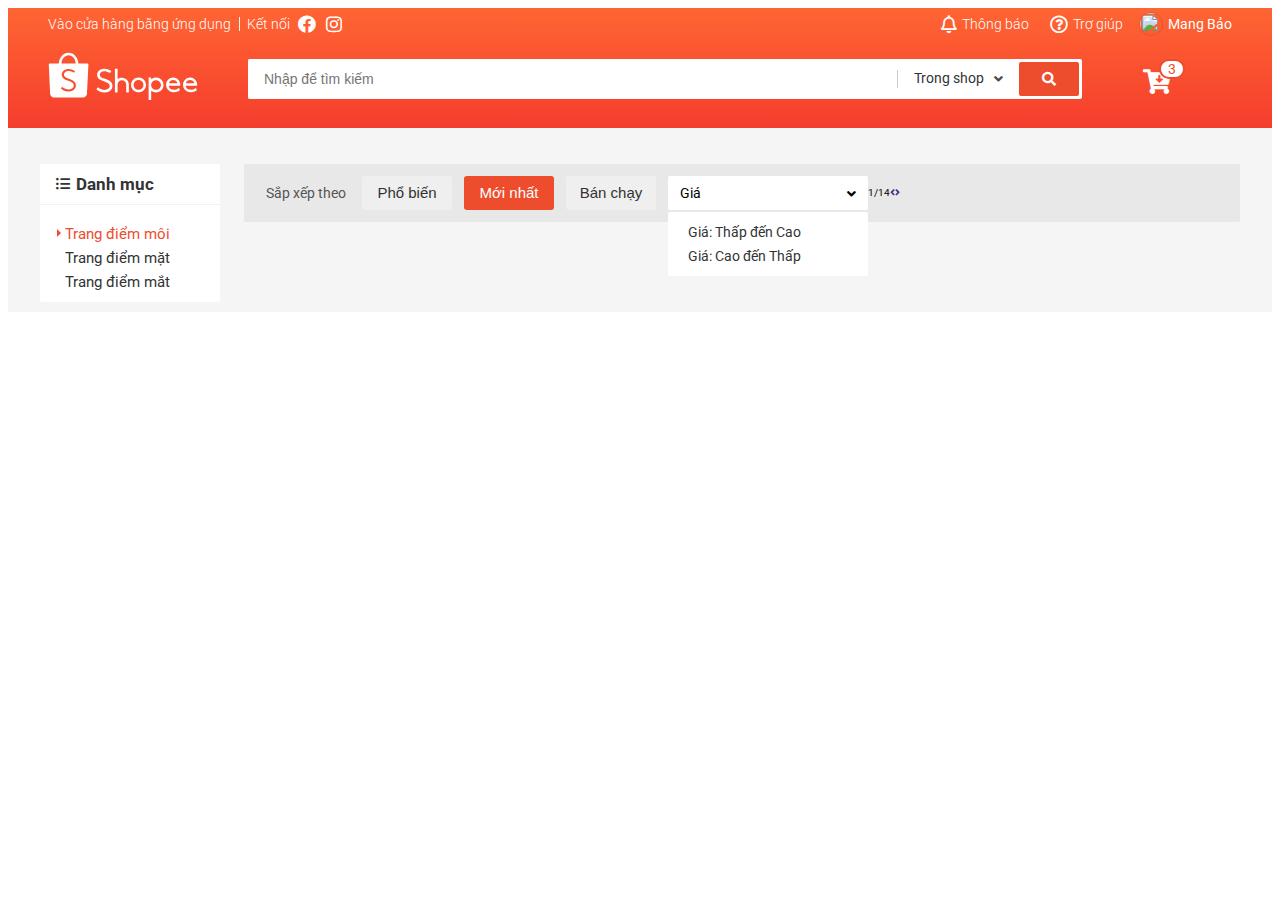
==== commit 28a3b19b: "up" ====
--- a/index.html
+++ b/index.html
@@ -1,9 +1,10 @@
 <!DOCTYPE html>
 <html lang="en">
+
 <head>
     <meta charset="UTF-8">
     <meta name="viewport" content="width=device-width, initial-scale=1.0">
-    <title>Document</title>
+    <title>Web Bán hàng</title>
     <link rel="stylesheet" href="https://cdnjs.cloudflare.com/ajax/libs/normalize/8.0.1/normalize.min.css">
     <link rel="stylesheet" href="./assets/css/base.css">
     <link rel="stylesheet" href="./assets/css/main.css">
@@ -11,6 +12,7 @@
     <link rel="stylesheet" href="https://fonts.googleapis.com/css?family=Roboto:300,400,500,700&display=swap&subset=vietnamese" rel="stylesheet">
     <script src="./assets/Js/jquery-3.5.1.min.js"></script>
 </head>
+
 <body>
     <div class="app">
         <header class="header">
@@ -24,11 +26,11 @@
                                 <img src="./assets/img/QR_Code.png" alt="" class="header__qr-img">
                                 <div class="header__apps">
                                     <a href="#googleplay" class="header__qr-link"><img src="./assets/img/google_play.png" alt="Google Play" class="header__qr-download-img"></a>
-                                    <a href="#appstore" class="header__qr-link"><img src="./assets/img/AppStore.png" alt="AppStore" class="header__qr-download-img"></a> 
+                                    <a href="#appstore" class="header__qr-link"><img src="./assets/img/AppStore.png" alt="AppStore" class="header__qr-download-img"></a>
                                 </div>
                             </div>
                         </li>
-                        <li class="header__navbar-item">    
+                        <li class="header__navbar-item">
                             <span class="header__navbar-title-no-pointer">Kết nối</span>
                             <a href="" class="header__navbar-icon-link">
                                 <i class="header__navbar-icon fab fa-facebook"></i>
@@ -40,7 +42,7 @@
                     </ul>
                     <ul class="header__navbar-list">
                         <li class="header__navbar-item header__navbar-item--hasNotify">
-                            <i class="header__navbar-icon fas fa-bell"></i>
+                            <i class="header__navbar-icon far fa-bell"></i>
                             <a href="" class="header__navbar-item-link">
                                 Thông báo
                             </a>
@@ -97,25 +99,46 @@
                             </div>
                         </li>
                         <li class="header__navbar-item">
-                            <i class="header__navbar-icon fas fa-question-circle"></i>
+                            <i class="header__navbar-icon far fa-question-circle"></i>
                             <a href="" class="header__navbar-item-link">Trợ giúp</a>
                         </li>
-                        <li class="header__navbar-item sign-up">
+                        <!-- <li class="header__navbar-item sign-up">
                             <a href="" class="header__navbar-item-link header__navbar-item--strong header__navbar-item-separate">Đăng ký</a>
                         </li>
                         <li class="header__navbar-item sign-in">
                             <a href="" class="header__navbar-item-link header__navbar-item--strong ">Đăng nhập</a>
+                        </li> -->
+                        <li class="header__navbar-item header__navbar-user">
+                            <img src="https://instagram.fsgn2-4.fna.fbcdn.net/v/t51.2885-19/s320x320/117241187_4231683836905590_111393809301897367_n.jpg?_nc_ht=instagram.fsgn2-4.fna.fbcdn.net&_nc_ohc=nTFnClaXCdYAX86-8NL&oh=a84e152f50522c10a9409944cff63962&oe=5F5F8CD2" alt="" class="header__navbar-user-img">
+                            <span class="header__navbar-user-name">Mang Bảo</span>
+
+                            <ul class="header__navbar-user-menu">
+                                <li class="header__navbar-user-item">
+                                    <a href="">Tài khoản của tôi</a>
+                                </li>
+                                <li class="header__navbar-user-item">
+                                    <a href="">Địa chỉ của tôi</a>
+                                </li>
+                                <li class="header__navbar-user-item">
+                                    <a href="">Đơn mua</a>
+                                </li>
+                                <li class="header__navbar-user-item header__navbar-user-item--separate">
+                                    <a href="">Đăng xuất</a>
+                                </li>
+                            </ul>
                         </li>
                     </ul>
                 </nav>
                 <!-- Header width search -->
                 <div class="header-width-search">
                     <div class="header__logo">
-                        <svg class="header__logo-img" viewBox="0 0 192 65">
-                            <g fill-rule="evenodd">
-                                <path fill="#fff" d="M35.6717403 44.953764c-.3333497 2.7510509-2.0003116 4.9543414-4.5823845 6.0575984-1.4379707.6145919-3.36871.9463856-4.896954.8421628-2.3840266-.0911143-4.6237865-.6708937-6.6883352-1.7307424-.7375522-.3788551-1.8370513-1.1352759-2.6813095-1.8437757-.213839-.1790053-.239235-.2937577-.0977428-.4944671.0764015-.1151823.2172535-.3229831.5286218-.7791994.45158-.6616533.5079208-.7446018.5587128-.8221779.14448-.2217688.3792333-.2411091.6107855-.0588804.0243289.0189105.0243289.0189105.0426824.0333083.0379873.0294402.0379873.0294402.1276204.0990653.0907002.0706996.14448.1123887.166248.1287205 2.2265285 1.7438508 4.8196989 2.7495466 7.4376251 2.8501162 3.6423042-.0496401 6.2615109-1.6873341 6.7308041-4.2020035.5160305-2.7675977-1.6565047-5.1582742-5.9070334-6.4908212-1.329344-.4166762-4.6895175-1.7616869-5.3090528-2.1250697-2.9094471-1.7071043-4.2697358-3.9430584-4.0763845-6.7048539.296216-3.8283059 3.8501677-6.6835796 8.340785-6.702705 2.0082079-.004083 4.0121475.4132378 5.937338 1.2244562.6816382.2873109 1.8987274.9496089 2.3189359 1.2633517.2420093.1777159.2898136.384872.1510957.60836-.0774686.12958-.2055158.3350171-.4754821.7632974l-.0029878.0047276c-.3553311.5640922-.3664286.5817134-.447952.7136572-.140852.2144625-.3064598.2344475-.5604202.0732783-2.0600669-1.3839063-4.3437898-2.0801572-6.8554368-2.130442-3.126914.061889-5.4706057 1.9228561-5.6246892 4.4579402-.0409751 2.2896772 1.676352 3.9613243 5.3858811 5.2358503 7.529819 2.4196871 10.4113092 5.25648 9.869029 9.7292478M26.3725216 5.42669372c4.9022893 0 8.8982174 4.65220288 9.0851664 10.47578358H17.2875686c.186949-5.8235807 4.1828771-10.47578358 9.084953-10.47578358m25.370857 11.57065968c0-.6047069-.4870064-1.0948761-1.0875481-1.0948761h-11.77736c-.28896-7.68927544-5.7774923-13.82058185-12.5059489-13.82058185-6.7282432 0-12.2167755 6.13130641-12.5057355 13.82058185l-11.79421958.0002149c-.59136492.0107446-1.06748731.4968309-1.06748731 1.0946612 0 .0285807.00106706.0569465.00320118.0848825H.99995732l1.6812605 37.0613963c.00021341.1031483.00405483.2071562.01173767.3118087.00170729.0236381.003628.0470614.00554871.0704847l.00362801.0782207.00405483.004083c.25545428 2.5789222 2.12707837 4.6560709 4.67201764 4.7519129l.00576212.0055872h37.4122078c.0177132.0002149.0354264.0004298.0531396.0004298.0177132 0 .0354264-.0002149.0531396-.0004298h.0796027l.0017073-.0015043c2.589329-.0706995 4.6867431-2.1768587 4.9082648-4.787585l.0012805-.0012893.0017073-.0350275c.0021341-.0275062.0040548-.0547975.0057621-.0823037.0040548-.065757.0068292-.1312992.0078963-.1964115l1.8344904-37.207738h-.0012805c.001067-.0186956.0014939-.0376062.0014939-.0565167M176.465457 41.1518926c.720839-2.3512494 2.900423-3.9186779 5.443734-3.9186779 2.427686 0 4.739107 1.6486899 5.537598 3.9141989l.054826.1556978h-11.082664l.046506-.1512188zm13.50267 3.4063683c.014933.0006399.014933.0006399.036906.0008531.021973-.0002132.021973-.0002132.044372-.0008531.53055-.0243144.950595-.4766911.950595-1.0271786 0-.0266606-.000853-.0496953-.00256-.0865936.000427-.0068251.000427-.020262.000427-.0635588 0-5.1926268-4.070748-9.4007319-9.09145-9.4007319-5.020488 0-9.091235 4.2081051-9.091235 9.4007319 0 .3871116.022399.7731567.067838 1.1568557l.00256.0204753.01408.1013102c.250022 1.8683731 1.047233 3.5831812 2.306302 4.9708108-.00064-.0006399.00064.0006399.007253.0078915 1.396026 1.536289 3.291455 2.5833031 5.393601 2.9748936l.02752.0053321v-.0027727l.13653.0228215c.070186.0119439.144211.0236746.243409.039031 2.766879.332724 5.221231-.0661182 7.299484-1.1127057.511777-.2578611.971928-.5423827 1.37064-.8429007.128211-.0968312.243622-.1904632.34346-.2781231.051412-.0452164.092372-.083181.114131-.1051493.468898-.4830897.498124-.6543572.215249-1.0954297-.31146-.4956734-.586228-.9179769-.821744-1.2675504-.082345-.1224254-.154023-.2267215-.214396-.3133151-.033279-.0475624-.033279-.0475624-.054399-.0776356-.008319-.0117306-.008319-.0117306-.013866-.0191956l-.00256-.0038391c-.256208-.3188605-.431565-.3480805-.715933-.0970445-.030292.0268739-.131624.1051493-.14997.1245582-1.999321 1.775381-4.729508 2.3465571-7.455854 1.7760208-.507724-.1362888-.982595-.3094759-1.419919-.5184948-1.708127-.8565509-2.918343-2.3826022-3.267563-4.1490253l-.02752-.1394881h13.754612zM154.831964 41.1518926c.720831-2.3512494 2.900389-3.9186779 5.44367-3.9186779 2.427657 0 4.739052 1.6486899 5.537747 3.9141989l.054612.1556978h-11.082534l.046505-.1512188zm13.502512 3.4063683c.015146.0006399.015146.0006399.037118.0008531.02176-.0002132.02176-.0002132.044159-.0008531.530543-.0243144.950584-.4766911.950584-1.0271786 0-.0266606-.000854-.0496953-.00256-.0865936.000426-.0068251.000426-.020262.000426-.0635588 0-5.1926268-4.070699-9.4007319-9.091342-9.4007319-5.020217 0-9.091343 4.2081051-9.091343 9.4007319 0 .3871116.022826.7731567.068051 1.1568557l.00256.0204753.01408.1013102c.250019 1.8683731 1.04722 3.5831812 2.306274 4.9708108-.00064-.0006399.00064.0006399.007254.0078915 1.396009 1.536289 3.291417 2.5833031 5.393538 2.9748936l.027519.0053321v-.0027727l.136529.0228215c.070184.0119439.144209.0236746.243619.039031 2.766847.332724 5.22117-.0661182 7.299185-1.1127057.511771-.2578611.971917-.5423827 1.370624-.8429007.128209-.0968312.243619-.1904632.343456-.2781231.051412-.0452164.09237-.083181.11413-.1051493.468892-.4830897.498118-.6543572.215246-1.0954297-.311457-.4956734-.586221-.9179769-.821734-1.2675504-.082344-.1224254-.154022-.2267215-.21418-.3133151-.033492-.0475624-.033492-.0475624-.054612-.0776356-.008319-.0117306-.008319-.0117306-.013866-.0191956l-.002346-.0038391c-.256419-.3188605-.431774-.3480805-.716138-.0970445-.030292.0268739-.131623.1051493-.149969.1245582-1.999084 1.775381-4.729452 2.3465571-7.455767 1.7760208-.507717-.1362888-.982582-.3094759-1.419902-.5184948-1.708107-.8565509-2.918095-2.3826022-3.267311-4.1490253l-.027733-.1394881h13.754451zM138.32144123 49.7357905c-3.38129629 0-6.14681004-2.6808521-6.23169343-6.04042014v-.31621743c.08401943-3.35418649 2.85039714-6.03546919 6.23169343-6.03546919 3.44242097 0 6.23320537 2.7740599 6.23320537 6.1960534 0 3.42199346-2.7907844 6.19605336-6.23320537 6.19605336m.00172791-15.67913203c-2.21776751 0-4.33682838.7553485-6.03989586 2.140764l-.19352548.1573553V34.6208558c0-.4623792-.0993546-.56419733-.56740117-.56419733h-2.17651376c-.47409424 0-.56761716.09428403-.56761716.56419733v27.6400724c0 .4539841.10583425.5641973.56761716.5641973h2.17651376c.46351081 0 .56740117-.1078454.56740117-.5641973V50.734168l.19352548.1573553c1.70328347 1.3856307 3.82234434 2.1409792 6.03989586 2.1409792 5.27140956 0 9.54473746-4.2479474 9.54473746-9.48802964 0-5.239867-4.2733279-9.48781439-9.54473746-9.48781439M115.907646 49.5240292c-3.449458 0-6.245805-2.7496948-6.245805-6.1425854 0-3.3928907 2.79656-6.1427988 6.245805-6.1427988 3.448821 0 6.24538 2.7499081 6.24538 6.1427988 0 3.3926772-2.796346 6.1425854-6.24538 6.1425854m.001914-15.5438312c-5.28187 0-9.563025 4.2112903-9.563025 9.4059406 0 5.1944369 4.281155 9.4059406 9.563025 9.4059406 5.281657 0 9.562387-4.2115037 9.562387-9.4059406 0-5.1946503-4.280517-9.4059406-9.562387-9.4059406M94.5919049 34.1890939c-1.9281307 0-3.7938902.6198995-5.3417715 1.7656047l-.188189.1393105V23.2574169c0-.4254677-.1395825-.5643476-.5649971-.5643476h-2.2782698c-.4600414 0-.5652122.1100273-.5652122.5643476v29.2834155c0 .443339.1135587.5647782.5652122.5647782h2.2782698c.4226187 0 .5649971-.1457701.5649971-.5647782v-9.5648406c.023658-3.011002 2.4931278-5.4412923 5.5299605-5.4412923 3.0445753 0 5.516841 2.4421328 5.5297454 5.4630394v9.5430935c0 .4844647.0806524.5645628.5652122.5645628h2.2726775c.481764 0 .565212-.0824666.565212-.5645628v-9.5710848c-.018066-4.8280677-4.0440197-8.7806537-8.9328471-8.7806537M62.8459442 47.7938061l-.0053397.0081519c-.3248668.4921188-.4609221.6991347-.5369593.8179812-.2560916.3812097-.224267.551113.1668119.8816949.91266.7358184 2.0858968 1.508535 2.8774525 1.8955369 2.2023021 1.076912 4.5810275 1.646045 7.1017886 1.6975309 1.6283921.0821628 3.6734936-.3050536 5.1963734-.9842376 2.7569891-1.2298679 4.5131066-3.6269626 4.8208863-6.5794607.4985136-4.7841067-2.6143125-7.7747902-10.6321784-10.1849709l-.0021359-.0006435c-3.7356476-1.2047686-5.4904836-2.8064071-5.4911243-5.0426086.1099976-2.4715346 2.4015793-4.3179454 5.4932602-4.4331449 2.4904317.0062212 4.6923065.6675996 6.8557356 2.0598624.4562232.2767364.666607.2256796.9733188-.172263.035242-.0587797.1332787-.2012238.543367-.790093l.0012815-.0019308c.3829626-.5500403.5089793-.7336731.5403767-.7879478.258441-.4863266.2214903-.6738208-.244985-1.0046173-.459427-.3290803-1.7535544-1.0024722-2.4936356-1.2978721-2.0583439-.8211991-4.1863175-1.2199998-6.3042524-1.1788111-4.8198184.1046878-8.578747 3.2393171-8.8265087 7.3515337-.1572005 2.9703036 1.350301 5.3588174 4.5000778 7.124567.8829712.4661613 4.1115618 1.6865902 5.6184225 2.1278667 4.2847814 1.2547527 6.5186944 3.5630343 6.0571315 6.2864205-.4192725 2.4743234-3.0117991 4.1199394-6.6498372 4.2325647-2.6382344-.0549182-5.2963324-1.0217793-7.6043603-2.7562084-.0115337-.0083664-.0700567-.0519149-.1779185-.1323615-.1516472-.1130543-.1516472-.1130543-.1742875-.1300017-.4705335-.3247898-.7473431-.2977598-1.0346184.1302162-.0346012.0529875-.3919333.5963776-.5681431.8632459"></path>
-                            </g>
-                        </svg>
+                        <a href="/" class="header__logo-link">
+                            <svg class="header__logo-img" viewBox="0 0 192 65">
+                                <g fill-rule="evenodd">
+                                    <path fill="#fff" d="M35.6717403 44.953764c-.3333497 2.7510509-2.0003116 4.9543414-4.5823845 6.0575984-1.4379707.6145919-3.36871.9463856-4.896954.8421628-2.3840266-.0911143-4.6237865-.6708937-6.6883352-1.7307424-.7375522-.3788551-1.8370513-1.1352759-2.6813095-1.8437757-.213839-.1790053-.239235-.2937577-.0977428-.4944671.0764015-.1151823.2172535-.3229831.5286218-.7791994.45158-.6616533.5079208-.7446018.5587128-.8221779.14448-.2217688.3792333-.2411091.6107855-.0588804.0243289.0189105.0243289.0189105.0426824.0333083.0379873.0294402.0379873.0294402.1276204.0990653.0907002.0706996.14448.1123887.166248.1287205 2.2265285 1.7438508 4.8196989 2.7495466 7.4376251 2.8501162 3.6423042-.0496401 6.2615109-1.6873341 6.7308041-4.2020035.5160305-2.7675977-1.6565047-5.1582742-5.9070334-6.4908212-1.329344-.4166762-4.6895175-1.7616869-5.3090528-2.1250697-2.9094471-1.7071043-4.2697358-3.9430584-4.0763845-6.7048539.296216-3.8283059 3.8501677-6.6835796 8.340785-6.702705 2.0082079-.004083 4.0121475.4132378 5.937338 1.2244562.6816382.2873109 1.8987274.9496089 2.3189359 1.2633517.2420093.1777159.2898136.384872.1510957.60836-.0774686.12958-.2055158.3350171-.4754821.7632974l-.0029878.0047276c-.3553311.5640922-.3664286.5817134-.447952.7136572-.140852.2144625-.3064598.2344475-.5604202.0732783-2.0600669-1.3839063-4.3437898-2.0801572-6.8554368-2.130442-3.126914.061889-5.4706057 1.9228561-5.6246892 4.4579402-.0409751 2.2896772 1.676352 3.9613243 5.3858811 5.2358503 7.529819 2.4196871 10.4113092 5.25648 9.869029 9.7292478M26.3725216 5.42669372c4.9022893 0 8.8982174 4.65220288 9.0851664 10.47578358H17.2875686c.186949-5.8235807 4.1828771-10.47578358 9.084953-10.47578358m25.370857 11.57065968c0-.6047069-.4870064-1.0948761-1.0875481-1.0948761h-11.77736c-.28896-7.68927544-5.7774923-13.82058185-12.5059489-13.82058185-6.7282432 0-12.2167755 6.13130641-12.5057355 13.82058185l-11.79421958.0002149c-.59136492.0107446-1.06748731.4968309-1.06748731 1.0946612 0 .0285807.00106706.0569465.00320118.0848825H.99995732l1.6812605 37.0613963c.00021341.1031483.00405483.2071562.01173767.3118087.00170729.0236381.003628.0470614.00554871.0704847l.00362801.0782207.00405483.004083c.25545428 2.5789222 2.12707837 4.6560709 4.67201764 4.7519129l.00576212.0055872h37.4122078c.0177132.0002149.0354264.0004298.0531396.0004298.0177132 0 .0354264-.0002149.0531396-.0004298h.0796027l.0017073-.0015043c2.589329-.0706995 4.6867431-2.1768587 4.9082648-4.787585l.0012805-.0012893.0017073-.0350275c.0021341-.0275062.0040548-.0547975.0057621-.0823037.0040548-.065757.0068292-.1312992.0078963-.1964115l1.8344904-37.207738h-.0012805c.001067-.0186956.0014939-.0376062.0014939-.0565167M176.465457 41.1518926c.720839-2.3512494 2.900423-3.9186779 5.443734-3.9186779 2.427686 0 4.739107 1.6486899 5.537598 3.9141989l.054826.1556978h-11.082664l.046506-.1512188zm13.50267 3.4063683c.014933.0006399.014933.0006399.036906.0008531.021973-.0002132.021973-.0002132.044372-.0008531.53055-.0243144.950595-.4766911.950595-1.0271786 0-.0266606-.000853-.0496953-.00256-.0865936.000427-.0068251.000427-.020262.000427-.0635588 0-5.1926268-4.070748-9.4007319-9.09145-9.4007319-5.020488 0-9.091235 4.2081051-9.091235 9.4007319 0 .3871116.022399.7731567.067838 1.1568557l.00256.0204753.01408.1013102c.250022 1.8683731 1.047233 3.5831812 2.306302 4.9708108-.00064-.0006399.00064.0006399.007253.0078915 1.396026 1.536289 3.291455 2.5833031 5.393601 2.9748936l.02752.0053321v-.0027727l.13653.0228215c.070186.0119439.144211.0236746.243409.039031 2.766879.332724 5.221231-.0661182 7.299484-1.1127057.511777-.2578611.971928-.5423827 1.37064-.8429007.128211-.0968312.243622-.1904632.34346-.2781231.051412-.0452164.092372-.083181.114131-.1051493.468898-.4830897.498124-.6543572.215249-1.0954297-.31146-.4956734-.586228-.9179769-.821744-1.2675504-.082345-.1224254-.154023-.2267215-.214396-.3133151-.033279-.0475624-.033279-.0475624-.054399-.0776356-.008319-.0117306-.008319-.0117306-.013866-.0191956l-.00256-.0038391c-.256208-.3188605-.431565-.3480805-.715933-.0970445-.030292.0268739-.131624.1051493-.14997.1245582-1.999321 1.775381-4.729508 2.3465571-7.455854 1.7760208-.507724-.1362888-.982595-.3094759-1.419919-.5184948-1.708127-.8565509-2.918343-2.3826022-3.267563-4.1490253l-.02752-.1394881h13.754612zM154.831964 41.1518926c.720831-2.3512494 2.900389-3.9186779 5.44367-3.9186779 2.427657 0 4.739052 1.6486899 5.537747 3.9141989l.054612.1556978h-11.082534l.046505-.1512188zm13.502512 3.4063683c.015146.0006399.015146.0006399.037118.0008531.02176-.0002132.02176-.0002132.044159-.0008531.530543-.0243144.950584-.4766911.950584-1.0271786 0-.0266606-.000854-.0496953-.00256-.0865936.000426-.0068251.000426-.020262.000426-.0635588 0-5.1926268-4.070699-9.4007319-9.091342-9.4007319-5.020217 0-9.091343 4.2081051-9.091343 9.4007319 0 .3871116.022826.7731567.068051 1.1568557l.00256.0204753.01408.1013102c.250019 1.8683731 1.04722 3.5831812 2.306274 4.9708108-.00064-.0006399.00064.0006399.007254.0078915 1.396009 1.536289 3.291417 2.5833031 5.393538 2.9748936l.027519.0053321v-.0027727l.136529.0228215c.070184.0119439.144209.0236746.243619.039031 2.766847.332724 5.22117-.0661182 7.299185-1.1127057.511771-.2578611.971917-.5423827 1.370624-.8429007.128209-.0968312.243619-.1904632.343456-.2781231.051412-.0452164.09237-.083181.11413-.1051493.468892-.4830897.498118-.6543572.215246-1.0954297-.311457-.4956734-.586221-.9179769-.821734-1.2675504-.082344-.1224254-.154022-.2267215-.21418-.3133151-.033492-.0475624-.033492-.0475624-.054612-.0776356-.008319-.0117306-.008319-.0117306-.013866-.0191956l-.002346-.0038391c-.256419-.3188605-.431774-.3480805-.716138-.0970445-.030292.0268739-.131623.1051493-.149969.1245582-1.999084 1.775381-4.729452 2.3465571-7.455767 1.7760208-.507717-.1362888-.982582-.3094759-1.419902-.5184948-1.708107-.8565509-2.918095-2.3826022-3.267311-4.1490253l-.027733-.1394881h13.754451zM138.32144123 49.7357905c-3.38129629 0-6.14681004-2.6808521-6.23169343-6.04042014v-.31621743c.08401943-3.35418649 2.85039714-6.03546919 6.23169343-6.03546919 3.44242097 0 6.23320537 2.7740599 6.23320537 6.1960534 0 3.42199346-2.7907844 6.19605336-6.23320537 6.19605336m.00172791-15.67913203c-2.21776751 0-4.33682838.7553485-6.03989586 2.140764l-.19352548.1573553V34.6208558c0-.4623792-.0993546-.56419733-.56740117-.56419733h-2.17651376c-.47409424 0-.56761716.09428403-.56761716.56419733v27.6400724c0 .4539841.10583425.5641973.56761716.5641973h2.17651376c.46351081 0 .56740117-.1078454.56740117-.5641973V50.734168l.19352548.1573553c1.70328347 1.3856307 3.82234434 2.1409792 6.03989586 2.1409792 5.27140956 0 9.54473746-4.2479474 9.54473746-9.48802964 0-5.239867-4.2733279-9.48781439-9.54473746-9.48781439M115.907646 49.5240292c-3.449458 0-6.245805-2.7496948-6.245805-6.1425854 0-3.3928907 2.79656-6.1427988 6.245805-6.1427988 3.448821 0 6.24538 2.7499081 6.24538 6.1427988 0 3.3926772-2.796346 6.1425854-6.24538 6.1425854m.001914-15.5438312c-5.28187 0-9.563025 4.2112903-9.563025 9.4059406 0 5.1944369 4.281155 9.4059406 9.563025 9.4059406 5.281657 0 9.562387-4.2115037 9.562387-9.4059406 0-5.1946503-4.280517-9.4059406-9.562387-9.4059406M94.5919049 34.1890939c-1.9281307 0-3.7938902.6198995-5.3417715 1.7656047l-.188189.1393105V23.2574169c0-.4254677-.1395825-.5643476-.5649971-.5643476h-2.2782698c-.4600414 0-.5652122.1100273-.5652122.5643476v29.2834155c0 .443339.1135587.5647782.5652122.5647782h2.2782698c.4226187 0 .5649971-.1457701.5649971-.5647782v-9.5648406c.023658-3.011002 2.4931278-5.4412923 5.5299605-5.4412923 3.0445753 0 5.516841 2.4421328 5.5297454 5.4630394v9.5430935c0 .4844647.0806524.5645628.5652122.5645628h2.2726775c.481764 0 .565212-.0824666.565212-.5645628v-9.5710848c-.018066-4.8280677-4.0440197-8.7806537-8.9328471-8.7806537M62.8459442 47.7938061l-.0053397.0081519c-.3248668.4921188-.4609221.6991347-.5369593.8179812-.2560916.3812097-.224267.551113.1668119.8816949.91266.7358184 2.0858968 1.508535 2.8774525 1.8955369 2.2023021 1.076912 4.5810275 1.646045 7.1017886 1.6975309 1.6283921.0821628 3.6734936-.3050536 5.1963734-.9842376 2.7569891-1.2298679 4.5131066-3.6269626 4.8208863-6.5794607.4985136-4.7841067-2.6143125-7.7747902-10.6321784-10.1849709l-.0021359-.0006435c-3.7356476-1.2047686-5.4904836-2.8064071-5.4911243-5.0426086.1099976-2.4715346 2.4015793-4.3179454 5.4932602-4.4331449 2.4904317.0062212 4.6923065.6675996 6.8557356 2.0598624.4562232.2767364.666607.2256796.9733188-.172263.035242-.0587797.1332787-.2012238.543367-.790093l.0012815-.0019308c.3829626-.5500403.5089793-.7336731.5403767-.7879478.258441-.4863266.2214903-.6738208-.244985-1.0046173-.459427-.3290803-1.7535544-1.0024722-2.4936356-1.2978721-2.0583439-.8211991-4.1863175-1.2199998-6.3042524-1.1788111-4.8198184.1046878-8.578747 3.2393171-8.8265087 7.3515337-.1572005 2.9703036 1.350301 5.3588174 4.5000778 7.124567.8829712.4661613 4.1115618 1.6865902 5.6184225 2.1278667 4.2847814 1.2547527 6.5186944 3.5630343 6.0571315 6.2864205-.4192725 2.4743234-3.0117991 4.1199394-6.6498372 4.2325647-2.6382344-.0549182-5.2963324-1.0217793-7.6043603-2.7562084-.0115337-.0083664-.0700567-.0519149-.1779185-.1323615-.1516472-.1130543-.1516472-.1130543-.1742875-.1300017-.4705335-.3247898-.7473431-.2977598-1.0346184.1302162-.0346012.0529875-.3919333.5963776-.5681431.8632459"></path>
+                                </g>
+                            </svg>
+                        </a>
                     </div>
 
                     <div class="header__search">
@@ -133,7 +156,7 @@
                                     </li>
                                 </ul>
                             </div>
-                            
+
                         </div>
                         <div class="header__search-select">
                             <span class="header__search-select-label">Trong shop</span>
@@ -157,241 +180,300 @@
                     <!-- Cart layout -->
                     <div class="header__cart">
                         <div class="header__cart-wrap">
-                        <i class="header__cart-icon fas fa-cart-arrow-down"></i>
-                        <span class="header__cart-notice">3</span>
-                        <!-- <div style="text-align: center;">
+                            <i class="header__cart-icon fas fa-cart-arrow-down"></i>
+                            <span class="header__cart-notice">3</span>
+                            <!-- <div style="text-align: center;">
                             <i class="header__cart-icon fas fa-cart-arrow-down"></i>
                             <span class="header__cart-notice">3</span>
                         </div> -->
-                        <!-- No cart: header__cart-list--no-cart -->
-                        <div class="header__cart-list">
-                            <img src="./assets/img/no_cart.png" alt="" class="header__cart-no-cart-img">
-                            <span class="header__cart-list-no-cart-msg">
+                            <!-- No cart: header__cart-list--no-cart -->
+                            <div class="header__cart-list">
+                                <img src="./assets/img/no_cart.png" alt="" class="header__cart-no-cart-img">
+                                <span class="header__cart-list-no-cart-msg">
                                 Chưa có sản phẩm
                             </span>
-                            <div style="margin-bottom: 40px;">
-                                <span class="header__cart-heading">Sản phẩm đã thêm</span>
-                            </div>
-                            
-                            <ul class="header__cart-list-item">
-                                <!-- Cart item -->
-                                <li class="header__cart-item">
-                                    <img class="header__cart-img" src="https://shopmyphamohuiwhoo.com/images/shopmyphamohuiwhoocom/2018/11/ohui-vi%E1%BB%87t-nam.jpg" alt="">
-                                    <div class="header__cart-item-info">
-                                        <div class="header__cart-item-head">
-                                            <h5 class="header__cart-item-name">
-                                                Bộ kem đặc trị mụn
-                                            </h5>
-                                            <div class="header__cart-item-price-wrap">
-                                                <span class="header__cart-item-price">
+                                <div style="margin-bottom: 40px;">
+                                    <span class="header__cart-heading">Sản phẩm đã thêm</span>
+                                </div>
+
+                                <ul class="header__cart-list-item">
+                                    <!-- Cart item -->
+                                    <li class="header__cart-item">
+                                        <img class="header__cart-img" src="https://shopmyphamohuiwhoo.com/images/shopmyphamohuiwhoocom/2018/11/ohui-vi%E1%BB%87t-nam.jpg" alt="">
+                                        <div class="header__cart-item-info">
+                                            <div class="header__cart-item-head">
+                                                <h5 class="header__cart-item-name">
+                                                    Bộ kem đặc trị mụn
+                                                </h5>
+                                                <div class="header__cart-item-price-wrap">
+                                                    <span class="header__cart-item-price">
                                                     2.000.000đ
                                                 </span>
-                                                <span class="header__cart-item-multiply">
+                                                    <span class="header__cart-item-multiply">
                                                     x
                                                 </span>
-                                                <span class="header__cart-item-qnt">
+                                                    <span class="header__cart-item-qnt">
                                                     2
                                                 </span>
-                                            </div>
-                                            <input type="color" name="" id="">
+                                                </div>
+                                            </div>
+                                            <div class="header__cart-item-body">
+                                                <span class="header__cart-item-description">
+                                                Phân loại: Bạc
+                                            </span>
+                                                <span class="header__cart-item-remove">
+                                                Xóa
+                                            </span>
+                                            </div>
                                         </div>
-                                        <div class="header__cart-item-body">
-                                            <span class="header__cart-item-description">
+                                    </li>
+                                    <li class="header__cart-item">
+                                        <img class="header__cart-img" src="https://shopmyphamohuiwhoo.com/images/shopmyphamohuiwhoocom/2018/11/ohui-vi%E1%BB%87t-nam.jpg" alt="">
+                                        <div class="header__cart-item-info">
+                                            <div class="header__cart-item-head">
+                                                <h5 class="header__cart-item-name">
+                                                    Bộ kem đặc trị mụn
+                                                </h5>
+                                                <div class="header__cart-item-price-wrap">
+                                                    <span class="header__cart-item-price">
+                                                    2.000.000đ
+                                                </span>
+                                                    <span class="header__cart-item-multiply">
+                                                    x
+                                                </span>
+                                                    <span class="header__cart-item-qnt">
+                                                    2
+                                                </span>
+                                                </div>
+                                            </div>
+                                            <div class="header__cart-item-body">
+                                                <span class="header__cart-item-description">
                                                 Phân loại: Bạc
                                             </span>
-                                            <span class="header__cart-item-remove">
+                                                <span class="header__cart-item-remove">
                                                 Xóa
                                             </span>
+                                            </div>
                                         </div>
-                                    </div>
-                                </li>
-                                <li class="header__cart-item">
-                                    <img class="header__cart-img" src="https://shopmyphamohuiwhoo.com/images/shopmyphamohuiwhoocom/2018/11/ohui-vi%E1%BB%87t-nam.jpg" alt="">
-                                    <div class="header__cart-item-info">
-                                        <div class="header__cart-item-head">
-                                            <h5 class="header__cart-item-name">
-                                                Bộ kem đặc trị mụn
-                                            </h5>
-                                            <div class="header__cart-item-price-wrap">
-                                                <span class="header__cart-item-price">
+                                    </li>
+                                    <li class="header__cart-item">
+                                        <img class="header__cart-img" src="https://shopmyphamohuiwhoo.com/images/shopmyphamohuiwhoocom/2018/11/ohui-vi%E1%BB%87t-nam.jpg" alt="">
+                                        <div class="header__cart-item-info">
+                                            <div class="header__cart-item-head">
+                                                <h5 class="header__cart-item-name">
+                                                    Bộ kem đặc trị mụn
+                                                </h5>
+                                                <div class="header__cart-item-price-wrap">
+                                                    <span class="header__cart-item-price">
                                                     2.000.000đ
                                                 </span>
-                                                <span class="header__cart-item-multiply">
+                                                    <span class="header__cart-item-multiply">
                                                     x
                                                 </span>
-                                                <span class="header__cart-item-qnt">
+                                                    <span class="header__cart-item-qnt">
                                                     2
                                                 </span>
+                                                </div>
+                                            </div>
+                                            <div class="header__cart-item-body">
+                                                <span class="header__cart-item-description">
+                                                Phân loại: Bạc
+                                            </span>
+                                                <span class="header__cart-item-remove">
+                                                Xóa
+                                            </span>
                                             </div>
                                         </div>
-                                        <div class="header__cart-item-body">
-                                            <span class="header__cart-item-description">
-                                                Phân loại: Bạc
-                                            </span>
-                                            <span class="header__cart-item-remove">
-                                                Xóa
-                                            </span>
-                                        </div>
-                                    </div>
-                                </li>
-                                <li class="header__cart-item">
-                                    <img class="header__cart-img" src="https://shopmyphamohuiwhoo.com/images/shopmyphamohuiwhoocom/2018/11/ohui-vi%E1%BB%87t-nam.jpg" alt="">
-                                    <div class="header__cart-item-info">
-                                        <div class="header__cart-item-head">
-                                            <h5 class="header__cart-item-name">
-                                                Bộ kem đặc trị mụn
-                                            </h5>
-                                            <div class="header__cart-item-price-wrap">
-                                                <span class="header__cart-item-price">
-                                                    2.000.000đ
-                                                </span>
-                                                <span class="header__cart-item-multiply">
-                                                    x
-                                                </span>
-                                                <span class="header__cart-item-qnt">
-                                                    2
-                                                </span>
-                                            </div>
-                                        </div>
-                                        <div class="header__cart-item-body">
-                                            <span class="header__cart-item-description">
-                                                Phân loại: Bạc
-                                            </span>
-                                            <span class="header__cart-item-remove">
-                                                Xóa
-                                            </span>
-                                        </div>
-                                    </div>
-                                </li>
-                            </ul>
-                            <button class="header__cart-view-cart btn btn--primary">
+                                    </li>
+                                </ul>
+                                <button class="header__cart-view-cart btn btn--primary">
                                 Xem giỏ hàng
                             </button>
-                        </div>
-                    </div>
-
-                    </div>
-                </div>
-            </div>  
+                            </div>
+                        </div>
+
+                    </div>
+                </div>
+            </div>
         </header>
 
-        <div class="container">
-
+        <div class="app__container">
+            <div class="grid">
+                <div class="grid__row app__content">
+                    <div class="grid__column-2">
+                        <nav class="category">
+                            <h3 class="category-heading">
+                                <i class="category-heading-icon fas fa-list-ul"></i>Danh mục
+                            </h3>
+
+                            <ul class="category-list">
+                                <li class="category-item category-item--active">
+                                    <a href="" class="category-item__link">Trang điểm môi</a>
+                                </li>
+                                <li class="category-item">
+                                    <a href="" class="category-item__link">Trang điểm mặt</a>
+                                </li>
+                                <li class="category-item">
+                                    <a href="" class="category-item__link">Trang điểm mắt</a>
+                                </li>
+                            </ul>
+                        </nav>
+                    </div>
+                    <div class="grid__column-10">
+                        <div class="home-filter">
+                            <span class="home-filter__label">Sắp xếp theo</span>
+                            <button class="home-filter__btn btn">Phổ biến</button>
+                            <button class="home-filter__btn btn btn--primary">Mới nhất</button>
+                            <button class="home-filter__btn btn ">Bán chạy</button>
+
+                            <div class="select--input">
+                                <span class="select--input__label">Giá</span>
+                                <i class="select--input__icon fas fa-angle-down"></i>
+                                <!-- List option -->
+                                <ul class="select--input__list">
+                                    <li class="select--input__item">
+                                        <a href="" class="select--input__link">Giá: Thấp đến Cao</a>
+                                    </li>
+                                    <li class="select--input__item">
+                                        <a href="" class="select--input__link">Giá: Cao đến Thấp</a>
+                                    </li>
+                                </ul>
+                            </div>
+                            <div class="home-filter__page">
+                                <span class="home-filter__page-num">1</span>/14
+
+                                <div class="home-filter__page-control">
+                                    <a href="" class="home-filter__page-btn">
+                                        <i class="fas fa-angle-left"></i>
+                                    </a>
+                                </div>
+                                <div class="home-filter__page-control">
+                                    <a href="" class="home-filter__page-btn">
+                                        <i class="fas fa-angle-right"></i>
+                                    </a>
+                                </div>
+                            </div>
+                        </div>
+                    </div>
+                </div>
+            </div>
         </div>
-
-        <footer class="footer">
-
-        </footer>
-        <!-- Modal -->
-        <div class="modal" id="myModal1">
-            <div class="modal__overlay"></div>
-            <div class="modal__body">
-                <!-- Register form -->
-                <div class="auth-form">
-                    <div class="auth-form__container">
-                        <div class="auth-form__header">
-                            <h3 class="auth__form-heading">Đăng ký</h3>
-                            <span class="auth__form-switch-btn">Đăng nhập</span>
-                        </div>
-
-                        <div class="auth-form__form">
-                            <div class="auth-form__group">
-                                <input type="text" class="auth-form__input" placeholder="Nhập email của bạn">
-                            </div>
-                            <div class="auth-form__group">
-                                <input type="password" class="auth-form__input" placeholder="Nhập mật khẩu của bạn">
-                            </div>
-                            <div class="auth-form__group">
-                                <input type="password" class="auth-form__input" placeholder="Nhập lại mật khẩu của bạn">
-                            </div>
-                        </div>
-
-                        <div class="auth-form__aside">
-                            <p class="auth-form__policy-text">
-                                Bằng việc đăng ký, bạn đã đồng ý với F8-Shop về
-                                <a href="" class="auth-form__text-link">Điều khoản dịch vụ</a> &
-                                <a href="" class="auth-form__text-link">Chính sách bảo mật</a>
-                            </p>                         
-                        </div>
-
-                        <div class="auth-form__controls">
-                            <button class="btn btn--normal auth-form__controls-back back_1">TRỞ LẠI</button>
-                            <button class="btn btn--primary">ĐĂNG KÝ</button>
-                        </div>
-                    </div>
-
-                    <div class="auth-form__socicals">
-                        <a href="" class="auth-form__socicals--facebook btn btn--size-s btn--with-icon">
-                            <i class="auth-form__socicals-icon fab fa-facebook-square"></i>
-                            <span class="auth-form__socicals-title">
+    </div>
+
+    <footer class="footer">
+
+    </footer>
+    <!-- Modal -->
+    <div class="modal" id="myModal1">
+        <div class="modal__overlay"></div>
+        <div class="modal__body">
+            <!-- Register form -->
+            <div class="auth-form">
+                <div class="auth-form__container">
+                    <div class="auth-form__header">
+                        <h3 class="auth__form-heading">Đăng ký</h3>
+                        <span class="auth__form-switch-btn">Đăng nhập</span>
+                    </div>
+
+                    <div class="auth-form__form">
+                        <div class="auth-form__group">
+                            <input type="text" class="auth-form__input" placeholder="Nhập email của bạn">
+                        </div>
+                        <div class="auth-form__group">
+                            <input type="password" class="auth-form__input" placeholder="Nhập mật khẩu của bạn">
+                        </div>
+                        <div class="auth-form__group">
+                            <input type="password" class="auth-form__input" placeholder="Nhập lại mật khẩu của bạn">
+                        </div>
+                    </div>
+
+                    <div class="auth-form__aside">
+                        <p class="auth-form__policy-text">
+                            Bằng việc đăng ký, bạn đã đồng ý với F8-Shop về
+                            <a href="" class="auth-form__text-link">Điều khoản dịch vụ</a> &
+                            <a href="" class="auth-form__text-link">Chính sách bảo mật</a>
+                        </p>
+                    </div>
+
+                    <div class="auth-form__controls">
+                        <button class="btn btn--normal auth-form__controls-back back_1">TRỞ LẠI</button>
+                        <button class="btn btn--primary">ĐĂNG KÝ</button>
+                    </div>
+                </div>
+
+                <div class="auth-form__socicals">
+                    <a href="" class="auth-form__socicals--facebook btn btn--size-s btn--with-icon">
+                        <i class="auth-form__socicals-icon fab fa-facebook-square"></i>
+                        <span class="auth-form__socicals-title">
                                 Kết nối với Facebook
-                            </span>                         
-                        </a>
-                        <a href="" class="auth-form__socicals--google btn btn--size-s btn--with-icon">
-                            <i class="auth-form__socicals-icon fab fa-google"></i>
-                            <span class="auth-form__socicals-title">
+                            </span>
+                    </a>
+                    <a href="" class="auth-form__socicals--google btn btn--size-s btn--with-icon">
+                        <i class="auth-form__socicals-icon fab fa-google"></i>
+                        <span class="auth-form__socicals-title">
                                 Kết nối với Google
                             </span>
-                        </a>
-                    </div>
+                    </a>
                 </div>
             </div>
         </div>
-
-        <div class="modal" id="myModal2">
-            <div class="modal__overlay"></div>
-            <div class="modal__body">
-                <!-- Login form -->
-                <div class="auth-form sign-in">
-                    <div class="auth-form__container">
-                        <div class="auth-form__header">
-                            <h3 class="auth__form-heading">Đăng nhập</h3>
-                            <span class="auth__form-switch-btn">Đăng ký</span>
-                        </div>
-
-                        <div class="auth-form__form">
-                            <div class="auth-form__group">
-                                <input type="text" class="auth-form__input" placeholder="Nhập email của bạn">
-                            </div>
-                            <div class="auth-form__group">
-                                <input type="password" class="auth-form__input" placeholder="Nhập mật khẩu của bạn">
-                            </div>
-                            
-                        </div>
-
-                        <div class="auth-form__aside">
-                            <div class="auth-form__help">
-                                <a href="" class="auth-form__link auth-form__help-forgot">Quên mật khẩu</a>
-                                <span class="auth-form__link-separate"></span>
-                                <a href="" class="auth-form__link">Cần trợ giúp?</a>
-                            </div>                         
-                        </div>
-
-                        <div class="auth-form__controls">
-                            <button class="btn btn--normal auth-form__controls-back back_2">TRỞ LẠI</button>
-                            <button class="btn btn--primary">ĐĂNG NHẬP</button>
-                        </div>
-                    </div>
-
-                    <div class="auth-form__socicals">
-                        <a href="" class="auth-form__socicals--facebook btn btn--size-s btn--with-icon">
-                            <i class="auth-form__socicals-icon fab fa-facebook-square"></i>
-                            <span class="auth-form__socicals-title">
+    </div>
+
+    <div class="modal" id="myModal2">
+        <div class="modal__overlay"></div>
+        <div class="modal__body">
+            <!-- Login form -->
+            <div class="auth-form sign-in">
+                <div class="auth-form__container">
+                    <div class="auth-form__header">
+                        <h3 class="auth__form-heading">Đăng nhập</h3>
+                        <span class="auth__form-switch-btn">Đăng ký</span>
+                    </div>
+
+                    <div class="auth-form__form">
+                        <div class="auth-form__group">
+                            <input type="text" class="auth-form__input" placeholder="Nhập email của bạn">
+                        </div>
+                        <div class="auth-form__group">
+                            <input type="password" class="auth-form__input" placeholder="Nhập mật khẩu của bạn">
+                        </div>
+
+                    </div>
+
+                    <div class="auth-form__aside">
+                        <div class="auth-form__help">
+                            <a href="" class="auth-form__link auth-form__help-forgot">Quên mật khẩu</a>
+                            <span class="auth-form__link-separate"></span>
+                            <a href="" class="auth-form__link">Cần trợ giúp?</a>
+                        </div>
+                    </div>
+
+                    <div class="auth-form__controls">
+                        <button class="btn btn--normal auth-form__controls-back back_2">TRỞ LẠI</button>
+                        <button class="btn btn--primary">ĐĂNG NHẬP</button>
+                    </div>
+                </div>
+
+                <div class="auth-form__socicals">
+                    <a href="" class="auth-form__socicals--facebook btn btn--size-s btn--with-icon">
+                        <i class="auth-form__socicals-icon fab fa-facebook-square"></i>
+                        <span class="auth-form__socicals-title">
                                 Kết nối với Facebook
-                            </span>                         
-                        </a>
-                        <a href="" class="auth-form__socicals--google btn btn--size-s btn--with-icon">
-                            <i class="auth-form__socicals-icon fab fa-google"></i>
-                            <span class="auth-form__socicals-title">
+                            </span>
+                    </a>
+                    <a href="" class="auth-form__socicals--google btn btn--size-s btn--with-icon">
+                        <i class="auth-form__socicals-icon fab fa-google"></i>
+                        <span class="auth-form__socicals-title">
                                 Kết nối với Google
                             </span>
-                        </a>
-                    </div>
+                    </a>
                 </div>
             </div>
         </div>
-        
-        <script src="./assets/Js/myJS.js"></script>
+    </div>
+
+    <script src="./assets/Js/myJS.js"></script>
     </div>
 </body>
+
 </html>--- a/assets/css/base.css
+++ b/assets/css/base.css
@@ -1,4 +1,4 @@
-:root{
+:root {
     --primary-color: #ee4d2d;
     --white-color: white;
     --black-color: #000;
@@ -8,48 +8,87 @@
     --navbar-height: 34px;
     --header-with-search-height: calc(var(--header-height) - var(--navbar-height));
 }
-*{
+
+* {
     box-sizing: inherit;
 }
-html{
+
+html {
     font-size: 62.5%;
     line-height: 1.6rem;
-    font-family: 'Roboto', sans-serif ;
+    font-family: 'Roboto', sans-serif;
     box-sizing: border-box;
 }
+
+
+/* 
+Cách chia Responsive:
 .grid{
+    .row{
+        .col-1{
+
+        }
+        .col-2{
+
+        }
+        ...
+    }
+}
+chia lm 12 cột là 100%
+*/
+
+.grid {
     width: 1200px;
     max-width: 100%;
     margin: 0 auto;
 }
-.grid__full-width{
-    width: 100%;
-}
-.grid__row{
+
+.grid__row {
     display: flex;
     flex-wrap: wrap;
-}
+    margin-left: -12px;
+    margin-right: -12px;
+}
+
+.grid__column-2 {
+    padding-left: 12px;
+    padding-right: 12px;
+    width: 16.6667%;
+}
+
+.grid__column-10 {
+    padding-left: 12px;
+    padding-right: 12px;
+    width: 83.3334%;
+}
+
+.grid__full-width {
+    width: 100%;
+}
+
+
 /* Animations */
-@keyframes fadeIn{
-    from{
+
+@keyframes fadeIn {
+    from {
         opacity: 0;
     }
-    to{
+    to {
         opacity: 1;
     }
 }
 
-@keyframes growth{
-    from{
+@keyframes growth {
+    from {
         transform: scale(--growth-from);
     }
-    to{
+    to {
         transform: scale(--growth-to);
     }
 }
 
-@keyframes headerNotifyGrowth{
-    from{
+@keyframes headerNotifyGrowth {
+    from {
         opacity: 0;
         transform: scale(0);
     }
@@ -58,8 +97,11 @@
         transform: scale(1);
     }
 }
+
+
 /* Modal */
-.modal{
+
+.modal {
     position: fixed;
     top: 0;
     right: 0;
@@ -69,13 +111,15 @@
     animation: fadeIn linear 0.1s;
     display: none;
 }
-.modal__overlay{
+
+.modal__overlay {
     position: absolute;
     width: 100%;
     height: 100%;
     background-color: rgba(0, 0, 0, 0.4);
 }
-.modal__body{
+
+.modal__body {
     --growth-from: 0.7;
     --growth-to: 1;
     position: relative;
@@ -83,8 +127,11 @@
     margin: 100px 500px;
     animation: growth linear 0.1s;
 }
+
+
 /* Button style */
-.btn{
+
+.btn {
     min-width: 142px;
     height: 34px;
     border: none;
@@ -95,25 +142,75 @@
     outline: none;
     cursor: pointer;
     color: var(--text-color);
-    display: flex;
+    display: inline-flex;
     align-items: center;
     justify-content: center;
     line-height: 1.4rem;
 }
-.btn.btn--normal:hover{ /* .btn.btn--normal đc hiểu là tk nào có class btn--normal mới hover vào */
+
+.btn.btn--normal:hover {
+    /* .btn.btn--normal đc hiểu là tk nào có class btn--normal mới hover vào */
     background-color: rgba(0, 0, 0, 0.1);
 }
-.btn.btn--size-s{
+
+.btn.btn--size-s {
     padding: 8px;
     height: 32px;
     font-size: 12px;
 }
-.btn.btn--primary{ /* Selection tới 1 thẻ mà thẻ đó có cả 2 class nếu thiếu 1 in 2 class thì ko chọn đc nữa  */
+
+.btn.btn--primary {
+    /* Selection tới 1 thẻ mà thẻ đó có cả 2 class nếu thiếu 1 in 2 class thì ko chọn đc nữa  */
     background-color: var(--primary-color);
     color: var(--white-color);
 }
-.btn.btn--disabled{
+
+.btn.btn--disabled {
     color: #949494;
     cursor: default;
     background-color: #c3c3c3;
+}
+
+
+/* Selection */
+
+.select--input {
+    height: 34px;
+    padding: 0 12px;
+    min-width: 200px;
+    border-radius: 2px;
+    display: flex;
+    position: relative;
+    background-color: var(--white-color);
+    justify-content: space-between;
+    align-items: center;
+}
+
+.select--input__label {
+    font-size: 1.4rem;
+}
+
+.select--input__icon {
+    font-size: 1.4rem;
+    position: relative;
+    top: 1px;
+}
+
+.select--input__list {
+    position: absolute;
+    left: 0;
+    right: 0;
+    top: calc(100% - 8px);
+    border-radius: 2px;
+    background-color: var(--white-color);
+    padding: 8px 16px;
+    list-style: none;
+}
+
+.select--input__link {
+    text-decoration: none;
+    font-size: 1.4rem;
+    color: var(--text-color);
+    display: block;
+    padding: 4px;
 }--- a/assets/css/main.css
+++ b/assets/css/main.css
@@ -1,56 +1,155 @@
 /* Navbar */
-.header{
+
+.header {
     height: var(--header-height);
     background-image: linear-gradient(0, #f53d2d, #ff6533);
 }
-.header__navbar{
+
+.header__navbar {
     display: flex;
     justify-content: space-between;
 }
-.header__navbar-list{
+
+.header__navbar-list {
     list-style: none;
-    display: inline-block;
+    display: flex;
     padding-left: 0;
     margin: 4px 0 0 0;
 }
-.header__navbar-item{
+
+.header__navbar-item {
     margin: 0 0.8rem;
     position: relative;
 }
-.header__navbar-item--hasQR:hover .header__qr{
+
+.header__navbar-user {
+    display: flex;
+    justify-items: center;
+    position: relative;
+}
+
+.header__navbar-user-img {
+    width: 24px;
+    height: 24px;
+    border-radius: 50%;
+    border: 1px solid rgba(0, 0, 0, 0.1);
+}
+
+.header__navbar-user-name {
+    margin-left: 5px;
+    font-size: 1.4rem;
+    font-weight: 400;
+}
+
+.header__navbar-user-menu {
+    position: absolute;
+    padding-left: 0;
+    z-index: 1;
+    top: calc(100% + 4px);
+    right: 0;
+    width: 160px;
+    list-style: none;
+    border-radius: 2px;
+    background-color: var(--white-color);
+    box-shadow: 0 1px 2px #e0e0e0;
+    /* overflow: hidden; */
+    display: none;
+}
+
+.header__navbar-user:hover .header__navbar-user-menu {
+    display: block;
+}
+
+.header__navbar-user-menu::before {
+    /* Class tạo mũi tên ngay thông báo */
+    content: "";
+    position: absolute;
+    border-style: solid;
+    border-width: 20px 26px;
+    border-color: transparent transparent white transparent;
+    top: -30px;
+    right: 10px;
+}
+
+.header__navbar-user-menu::after {
+    content: "";
+    position: absolute;
+    display: block;
+    top: -8px;
+    right: 0;
+    width: 60%;
+    height: 8px;
+}
+
+.header__navbar-user-item--separate {
+    border-top: 1px solid rgba(0, 0, 0, 0.05);
+}
+
+.header__navbar-user-item a {
+    text-decoration: none;
+    color: var(--text-color);
+    font-size: 1.4rem;
+    padding: 4px 16px;
+    display: block;
+}
+
+.header__navbar-user-item a:hover {
+    background-color: #fafafa;
+}
+
+.header__navbar-user-item a:first-child {
+    border-top-left-radius: 2px;
+    border-top-right-radius: 2px;
+}
+
+.header__navbar-user-item a:last-child {
+    border-bottom-left-radius: 2px;
+    border-bottom-right-radius: 2px;
+}
+
+.header__navbar-item--hasQR:hover .header__qr {
     /* .class1:hover .class2 
-    Có nghĩa là class2 ;à con của class1 
+    Có nghĩa là class2 là con của class1 
     và chỉ khi hover vào class1 thì class2 mới hiện ra.
-    */ 
-    display: block;
-}
-.header__navbar-item--hasNotify:hover .header__notify{
-    display: block;
-}
-.header__navbar-item, 
-.header__navbar-item-link{
+    */
+    display: block;
+}
+
+.header__navbar-item--hasNotify:hover .header__notify {
+    display: block;
+    z-index: 1;
+}
+
+.header__navbar-item,
+.header__navbar-item-link {
     display: inline-block;
     font-size: 1.4rem;
     color: var(--white-color);
-    text-decoration: none; /* Bỏ chữ gạch chân*/
+    text-decoration: none;
+    /* Bỏ chữ gạch chân*/
     font-weight: 300;
 }
-.header__navbar-item, 
+
+.header__navbar-item,
 .header__navbar-item-link,
-.header__navbar-icon-link{
-    display: inline-flex;
+.header__navbar-icon-link {
+    display: flex;
     align-items: center;
 }
-.header__navbar-item:hover, 
+
+.header__navbar-item:hover,
 .header__navbar-icon-link:hover,
-.header__navbar-item-link:hover{
+.header__navbar-item-link:hover {
     cursor: pointer;
     color: rgba(255, 255, 255, 0.7);
 }
-.header__navbar-item--strong{
+
+.header__navbar-item--strong {
     font-weight: 400;
 }
-.header__navbar-item-separate::after{ /* Dấu gạch dọc sau Kết nối và Đăng ký */
+
+.header__navbar-item-separate::after {
+    /* Dấu gạch dọc sau Kết nối và Đăng ký */
     content: "";
     display: block;
     position: absolute;
@@ -60,20 +159,30 @@
     top: 50%;
     transform: translateY(-50%);
 }
-.header__navbar-icon-link{
+
+.header__navbar-icon-link {
     color: var(--white-color);
     text-decoration: none;
 }
-.header__navbar-icon{
+
+.header__navbar-icon-link:nth-child(2) {
+    margin-left: 3px;
+}
+
+.header__navbar-icon {
     font-size: 1.8rem;
     margin: 0 5px;
 }
-.header__navbar-title-no-pointer{
+
+.header__navbar-title-no-pointer {
     cursor: text;
     color: var(--white-color);
 }
+
+
 /* Header QR  */
-.header__qr{
+
+.header__qr {
     width: 218px;
     background-color: white;
     position: absolute;
@@ -82,9 +191,11 @@
     padding: 10px;
     border-radius: 4px;
     display: none;
-    animation: fadeIn ease-in 1s;
-}
-.header__qr::after{
+    animation: fadeIn ease-in 0.5s;
+    z-index: 1;
+}
+
+.header__qr::after {
     content: "";
     position: absolute;
     display: block;
@@ -93,40 +204,50 @@
     top: -15px;
     left: 0;
 }
-.header__qr-img{
+
+.header__qr-img {
     width: 100%;
 }
-.header__apps{
+
+.header__apps {
     display: flex;
     justify-content: space-between;
     width: 220px;
 }
-.header__qr-link:nth-child(1){
+
+.header__qr-link:nth-child(1) {
     margin-left: 13px;
 }
-.header__qr-link:nth-child(2){
+
+.header__qr-link:nth-child(2) {
     margin-right: 33px;
 }
-.header__qr-download-img{
+
+.header__qr-download-img {
     height: 18px;
     margin-top: 3px;
 }
+
+
 /* Header notification */
-.header__notify{
+
+.header__notify {
     display: none;
     position: absolute;
     top: 120%;
     width: 404px;
     background-color: whitesmoke;
     right: 0;
-    border-radius: 1px;
+    border-radius: 2px;
     border-color: #d3d3d3;
-    transform-origin: calc(100% - 20px) top;
+    transform-origin: calc(100% - 32px) top;
     animation: headerNotifyGrowth ease-in 0.2s;
     /* will-change: opacity, transform; báo cho trình duyệt biết chúng ta sử dụng 2 đối tượng đấy mà tối ưu */
     will-change: opacity, transform;
 }
-.header__notify::before{/* Class tạo mũi tên ngay thông báo */
+
+.header__notify::before {
+    /* Class tạo mũi tên ngay thông báo */
     content: "";
     position: absolute;
     border-style: solid;
@@ -135,7 +256,9 @@
     top: -30px;
     right: 10px;
 }
-.header__notify::after{/* Class cầu bắt giữa thông báo với khung thông báo */
+
+.header__notify::after {
+    /* Class cầu bắt giữa thông báo với khung thông báo */
     content: "";
     position: absolute;
     display: block;
@@ -144,13 +267,16 @@
     top: -15px;
     right: 0;
 }
-.header__notify-header{
+
+.header__notify-header {
     height: 40px;
+    border-radius: 2px;
     background-color: var(--white-color);
     cursor: default;
     user-select: none;
 }
-.header__notify-header h3{
+
+.header__notify-header h3 {
     color: rgba(160, 152, 139, 0.555);
     margin: 0 0 0 12px;
     font-weight: 400;
@@ -158,89 +284,106 @@
     /* Chiều cao dòng bằng chiều cao thẻ chứa nó sẽ đưa về center */
     line-height: 40px;
 }
-.header__notify-list{
+
+.header__notify-list {
     padding-left: 0;
 }
-.header__notify-item{
+
+.header__notify-item {
     margin-top: 2px;
     padding-top: 2px;
     display: flex;
 }
-.header__notify-item:hover{
+
+.header__notify-item:hover {
     background-color: #f1f1f1;
 }
-.header__notify-item--viewed{
+
+.header__notify-item--viewed {
     background-color: rgba(238, 75, 43, 0.08);
 }
 
-.header__notify-link{
+.header__notify-link {
     display: flex;
     width: 100%;
     text-decoration: none;
 }
-.header__notify-img{
+
+.header__notify-img {
     width: 48px;
     object-fit: contain;
     padding: 8px;
 }
-.header__notify-info{
+
+.header__notify-info {
     margin-left: 2px;
 }
-.header__notify-name{
+
+.header__notify-name {
     display: block;
     color: var(--text-color);
     font-size: 1.5rem;
     font-weight: 400;
     line-height: 1.8rem;
 }
-.header__notify-description{
+
+.header__notify-description {
     display: block;
     color: #0000006c;
     font-size: 1.3rem;
     line-height: 20px;
     margin-top: 2px;
 }
-.header__notify-footer{
-    display: flex;
-}
-.header__notify-footer-btn{
+
+.header__notify-footer {
+    display: flex;
+}
+
+.header__notify-footer-btn {
     text-decoration: none;
     color: var(--black-color);
     padding: 6px 64px;
     margin: auto;
     font-weight: 400;
 }
+
+
 /* Authen modal */
-.auth-form{
+
+.auth-form {
     width: 500px;
     border-radius: 4px;
     background-color: var(--white-color);
-    overflow: hidden; /* nếu class con vượt quá class cha thì ẩn phần vượt đấy */
-
-}
-.auth-form__container{
+    overflow: hidden;
+    /* nếu class con vượt quá class cha thì ẩn phần vượt đấy */
+}
+
+.auth-form__container {
     padding: 0 32px;
 }
-.auth-form__header{
+
+.auth-form__header {
     display: flex;
     align-items: center;
     justify-content: space-between;
     padding: 0 12px;
     margin: 10px;
 }
-.auth__form-heading{
+
+.auth__form-heading {
     font-size: 2rem;
     font-weight: 400;
     color: var(--text-color);
 }
-.auth__form-switch-btn{
+
+.auth__form-switch-btn {
     font-size: 1.6rem;
     color: var(--primary-color);
     font-weight: 450;
     cursor: pointer;
-    
-}
-.auth-form__input{
+}
+
+.auth-form__input {
     width: 100%;
     height: 40px;
     border: 1px solid var(--border-color);
@@ -250,90 +393,120 @@
     font-size: 1.4rem;
     outline: none;
 }
-.auth-form__input:focus{
+
+.auth-form__input:focus {
     border-color: #777;
 }
-.auth-form__aside{
+
+.auth-form__aside {
     margin-top: 18px;
 }
-.auth-form__policy-text{
+
+.auth-form__policy-text {
     font-size: 1.2rem;
     text-align: center;
     line-height: 1.8rem;
     padding: 0 12px;
 }
-.auth-form__text-link{
+
+.auth-form__text-link {
     text-decoration: none;
     color: var(--primary-color);
 }
-.auth-form__controls{
+
+.auth-form__controls {
     margin-top: 80px;
     display: flex;
     justify-content: flex-end;
 }
-.auth-form__controls-back{
+
+.auth-form__controls-back {
     margin-right: 8px;
 }
-.auth-form__socicals{
+
+.auth-form__socicals {
     background-color: #f5f5f5;
     padding: 16px 36px;
     display: flex;
     justify-content: space-around;
     margin-top: 22px;
 }
-.auth-form__socicals-icon{
+
+.auth-form__socicals-icon {
     font-size: 1.8rem;
 }
-.auth-form__socicals--facebook{
+
+.auth-form__socicals--facebook {
     color: var(--white-color);
     background-color: #3a5a98;
 }
-.auth-form__socicals--facebook 
-.auth-form__socicals-icon{
+
+.auth-form__socicals--facebook .auth-form__socicals-icon {
     color: var(--white-color);
 }
-.auth-form__socicals--google{
+
+.auth-form__socicals--google {
     color: #666;
     background-color: var(--white-color);
 }
-.auth-form__socicals-title{
+
+.auth-form__socicals-title {
     margin: 0 36px;
 }
-.auth-form__help{
+
+.auth-form__help {
     display: flex;
     justify-content: flex-end;
 }
-.auth-form__link{
+
+.auth-form__link {
     text-decoration: none;
     font-size: 1.4rem;
     color: #939393;
 }
-.auth-form__link-separate{
+
+.auth-form__link-separate {
     display: block;
     height: 22px;
     margin: 1px 16px 0;
     border: 0.7px solid #eaeaea;
 }
-.auth-form__help-forgot{
+
+.auth-form__help-forgot {
     color: var(--primary-color);
 }
+
+
 /* Header width search */
-.header-width-search{
+
+.header-width-search {
     height: var(--header-with-search-height);
-    display: flex; 
+    display: flex;
     align-items: center;
     margin: 0 8px;
 }
+
+
 /* Header logo */
-.header__logo{
+
+.header__logo {
     width: 200px;
 }
-.header__logo-img{
+
+.header__logo-img {
     width: 150px;
     color: var(--white-color);
 }
+
+.header__logo-link {
+    color: transparent;
+    text-decoration: none;
+}
+
+
 /* Header search */
-.header__search{
+
+.header__search {
     flex: 1;
     height: 40px;
     border-radius: 2px;
@@ -341,12 +514,14 @@
     display: flex;
     align-items: center;
 }
-.header__search-input-wrap{
+
+.header__search-input-wrap {
     flex: 1;
     height: 100%;
     position: relative;
 }
-.header__search-input{
+
+.header__search-input {
     width: 100%;
     height: 100%;
     border: none;
@@ -356,7 +531,8 @@
     padding: 0 16px;
     border-radius: 2px;
 }
-.header__search-history{
+
+.header__search-history {
     width: calc(100% - 14px);
     position: absolute;
     top: calc(100% + 2px);
@@ -367,77 +543,94 @@
     display: none;
     overflow: hidden;
 }
-.header__search-history::before{
+
+.header__search-history::before {
     width: 100%;
     height: 5px;
     top: 0;
     background-color: purple;
 }
-.header__search-input:focus ~ .header__search-history{
-    display: block;
-}
-.header__search-history-heading{
+
+.header__search-input:focus~.header__search-history {
+    display: block;
+}
+
+.header__search-history-heading {
     margin: 8px 12px;
     font-weight: 400;
     font-size: 1.4rem;
     color: #999;
 }
-.header__search-history-list{
+
+.header__search-history-list {
     list-style: none;
     padding-left: 0%;
     margin: 0;
 }
-.header__search-history-item{
+
+.header__search-history-item {
     height: 38px;
     padding: 0 12px;
 }
-.header__search-history-item:hover{
+
+.header__search-history-item:hover {
     background-color: #fafafa;
 }
+
 .header__search-history-item a {
-    line-height: 38px; /* nếu viết chung với class cha thì ko phải line-height */
+    line-height: 38px;
+    /* nếu viết chung với class cha thì ko phải line-height */
     text-decoration: none;
     color: rgb(0, 0, 0);
     display: block;
 }
+
+
 /* Header search select */
-.header__search-select{
+
+.header__search-select {
     border-left: 1px solid #ccc;
     padding-left: 16px;
     position: relative;
     cursor: pointer;
 }
-.header__search-select:hover .header__search-option{
-    display: block;
-}
-.header__search-select-label{
-    font-size: 1.4rem;
-    color: var(--text-color);
-}
-.header__search-select-icon{
+
+.header__search-select:hover .header__search-option {
+    display: block;
+}
+
+.header__search-select-label {
+    font-size: 1.4rem;
+    color: var(--text-color);
+}
+
+.header__search-select-icon {
     font-size: 1.4rem;
     color: #4a4a4a;
     position: relative;
     margin: 0 16px 0 8px;
     top: 1px;
 }
-.header__search-option{
+
+.header__search-option {
     position: absolute;
     right: 0;
-    top: 100%;
+    top: calc(100% - 2px);
     list-style: none;
     width: 130px;
     box-shadow: 0 0 2px #ccc;
-    /* box-shadow: value X bóng đổ theo chiều ngang (+) xuống, (-) lên.
-                   value Y bóng đổ thoe chiều dọc (-) trái, (+) phải.
-                   value Z độ Blur bóng đổ.
+    /* box-shadow: 
+    value X bóng đổ theo chiều ngang (+) xuống, (-) lên.
+    value Y bóng đổ thoe chiều dọc (-) trái, (+) phải.
+    value Z độ Blur bóng đổ.
      */
     padding-left: 0;
     border-radius: 2px;
     display: none;
     animation: fadeIn ease-in 0.2s;
 }
-.header__search-option::after{
+
+.header__search-option::after {
     content: "";
     position: absolute;
     top: -10px;
@@ -445,37 +638,45 @@
     width: 100%;
     height: 10px;
 }
-.header__search-option-item{
+
+.header__search-option-item {
     background-color: var(--white-color);
     padding: 8px 8px;
 }
-.header__search-option-item:first-child{
+
+.header__search-option-item:first-child {
     border-top-left-radius: 2px;
     border-top-right-radius: 2px;
 }
-.header__search-option-item:last-child{
+
+.header__search-option-item:last-child {
     border-bottom-left-radius: 2px;
     border-bottom-right-radius: 2px;
 }
-.header__search-option-item:hover{
+
+.header__search-option-item:hover {
     background-color: #fafafa;
     cursor: pointer;
 }
-.header__search-option-item span{
+
+.header__search-option-item span {
     font-size: 1.4rem;
     color: var(--text-color);
     margin-left: 8px;
 }
-.header__search-option-item i{
+
+.header__search-option-item i {
     font-size: 1.2rem;
     color: var(--primary-color);
     margin-left: 12px;
     display: none;
 }
-.header__search-option-item--active i{
+
+.header__search-option-item--active i {
     display: inline-block;
 }
-.header__search-btn{
+
+.header__search-btn {
     background-color: var(--primary-color);
     border: none;
     height: 34px;
@@ -484,46 +685,56 @@
     outline: none;
     width: 60px;
 }
-.header__search-btn:hover{
+
+.header__search-btn:hover {
     background-color: #fb645f;
     cursor: pointer;
 }
-.header__search-btn-icon{
+
+.header__search-btn-icon {
     font-size: 1.4rem;
     color: var(--white-color);
 }
+
+
 /* Header cart */
-.header__cart{
+
+.header__cart {
     width: 150px;
     text-align: center;
 }
-.header__cart-wrap{
+
+.header__cart-wrap {
     position: relative;
     display: inline-block;
     padding: 0 10px;
     cursor: pointer;
 }
-.header__cart-wrap:hover .header__cart-list{
-    display: block;
-}
-.header__cart-icon{
+
+.header__cart-wrap:hover .header__cart-list {
+    display: block;
+}
+
+.header__cart-icon {
     color: var(--white-color);
     font-size: 2.5rem;
     margin-top: 6px;
 }
-.header__cart-list{
+
+.header__cart-list {
     position: absolute;
     top: calc(100% + 3px);
     right: -4px;
     background-color: var(--white-color);
     width: 400px;
     border-radius: 2px;
-    box-shadow: 0 1px 3.125rem rgba(0,0,0,0.2);
+    box-shadow: 0 1px 3.125rem rgba(0, 0, 0, 0.2);
     display: none;
     animation: fadeIn ease-in 0.2s;
     cursor: default;
 }
-.header__cart-list::after{
+
+.header__cart-list::after {
     content: "";
     position: absolute;
     right: 6px;
@@ -533,21 +744,26 @@
     border-style: solid;
     border-color: transparent transparent white transparent;
 }
+
+
 /* Cart no item */
+
 .header__cart-list--no-cart .header__cart-no-cart-img,
-.header__cart-list--no-cart .header__cart-list-no-cart-msg{
+.header__cart-list--no-cart .header__cart-list-no-cart-msg {
     display: block;
     margin-left: auto;
     margin-right: auto;
 }
-.header__cart-list--no-cart{
+
+.header__cart-list--no-cart {
     padding: 24px 0;
 }
-.header__cart-notice{
+
+.header__cart-notice {
     top: -4px;
     right: -4px;
     position: absolute;
-    padding:  1px 7px;
+    padding: 1px 7px;
     font-size: 1.4rem;
     border-radius: 10px;
     border: 2px solid #ee4d2d;
@@ -555,18 +771,23 @@
     color: var(--primary-color);
     background-color: var(--white-color);
 }
-.header__cart-no-cart-img{
+
+.header__cart-no-cart-img {
     width: 54%;
     display: none;
 }
-.header__cart-list-no-cart-msg{
+
+.header__cart-list-no-cart-msg {
     display: none;
     font-size: 1.4rem;
     margin-top: 14px;
     color: var(--text-color);
 }
+
+
 /* Cart has item */
-.header__cart-heading{
+
+.header__cart-heading {
     left: 0;
     text-align: left;
     position: absolute;
@@ -575,75 +796,184 @@
     color: #999;
     font-weight: 400;
 }
-.header__cart-list-item{
+
+.header__cart-list-item {
     padding-left: 0;
     list-style: none;
 }
-.header__cart-item{
-    display: flex;
-}
-.header__cart-item:hover{
+
+.header__cart-item {
+    display: flex;
+}
+
+.header__cart-item:hover {
     background-color: #f8f8f8;
 }
-.header__cart-img{
+
+.header__cart-img {
     width: 50px;
     height: 50px;
     margin: 12px;
 }
-.header__cart-item-info{
+
+.header__cart-item-info {
     width: 100%;
     margin-right: 12px;
 }
-.header__cart-item-head{
+
+.header__cart-item-head {
     display: flex;
     align-items: center;
     justify-content: space-between;
 }
-.header__cart-item-name{
+
+.header__cart-item-name {
     font-size: 1.4rem;
     font-weight: 500;
     color: var(--text-color);
     margin: 0;
 }
-.header__cart-item-price-wrap{
-
-}
-.header__cart-item-price{
+
+.header__cart-item-price {
     font-size: 1.4rem;
     font-weight: 500;
     color: var(--primary-color);
 }
-.header__cart-item-multiply{
+
+.header__cart-item-multiply {
     font-size: 0.9rem;
     margin: 0 4px;
     color: #757575;
 }
-.header__cart-item-qnt{
+
+.header__cart-item-qnt {
     font-size: 1.2rem;
     color: #757575;
 }
-.header__cart-item-body{
+
+.header__cart-item-body {
     display: flex;
     justify-content: space-between;
 }
-.header__cart-item-description{
+
+.header__cart-item-description {
     font-size: 1.2rem;
     color: #757575;
     font-weight: 300;
 }
-.header__cart-item-remove{
+
+.header__cart-item-remove {
     color: var(--text-color);
     font-size: 1.4rem;
     cursor: pointer;
 }
-.header__cart-item-remove:hover{
+
+.header__cart-item-remove:hover {
     color: var(--primary-color);
 }
-.header__cart-view-cart{
+
+.header__cart-view-cart {
     float: right;
     margin-bottom: 12px;
     margin-right: 12px;
 }
-.header__cart-view-cart:hover{
+
+.header__cart-view-cart:hover {
     background-color: #fb5631;
+}
+
+
+/* App container */
+
+.app__container {
+    background-color: #F5F5F5;
+}
+
+.app__content {
+    padding-top: 36px;
+}
+
+.category {
+    background-color: var(--white-color);
+    border-radius: 2px;
+}
+
+.category-heading {
+    font-size: 1.7rem;
+    color: var(--text-color);
+    padding: 12px 16px;
+    margin-top: 0;
+    border-bottom: 1px solid rgba(0, 0, 0, 0.05);
+}
+
+.category-heading-icon {
+    font-size: 1.4rem;
+    margin-right: 6px;
+    position: relative;
+    top: -1px;
+}
+
+.category-list {
+    padding: 0 0 8px 0;
+    list-style: none;
+    margin-left: 9px;
+}
+
+.category-item--active .category-item__link {
+    color: var(--primary-color);
+}
+
+.category-item--active .category-item__link::before {
+    content: "";
+    position: absolute;
+    left: 8px;
+    border: 4px solid;
+    border-color: transparent transparent transparent var(--primary-color);
+    top: 50%;
+    /* 50% thẻ chứa nó là thẻ a */
+    transform: translateY(calc(-50% - 1px));
+    /* dịch chuyển theo trục Y của chihs nó 50% - 1 */
+}
+
+.category-item__link {
+    position: relative;
+    font-size: 1.5rem;
+    color: var(--text-color);
+    text-decoration: none;
+    padding: 4px 16px;
+    display: block;
+    transition: right linear 0.1s;
+    right: 0;
+}
+
+.category-item__link:hover {
+    right: -4px;
+    color: var(--primary-color);
+}
+
+
+/* Home soft + filter */
+
+.home-filter {
+    display: flex;
+    padding: 12px 22px;
+    border-radius: 2px;
+    align-items: center;
+    background-color: rgba(0, 0, 0, 0.05);
+}
+
+.home-filter__label {
+    font-size: 1.4rem;
+    color: #555;
+    margin-right: 16px;
+}
+
+.home-filter__btn {
+    min-width: 90px;
+    margin-right: 12px;
+}
+
+.home-filter__page {
+    display: flex;
+    align-items: center;
 }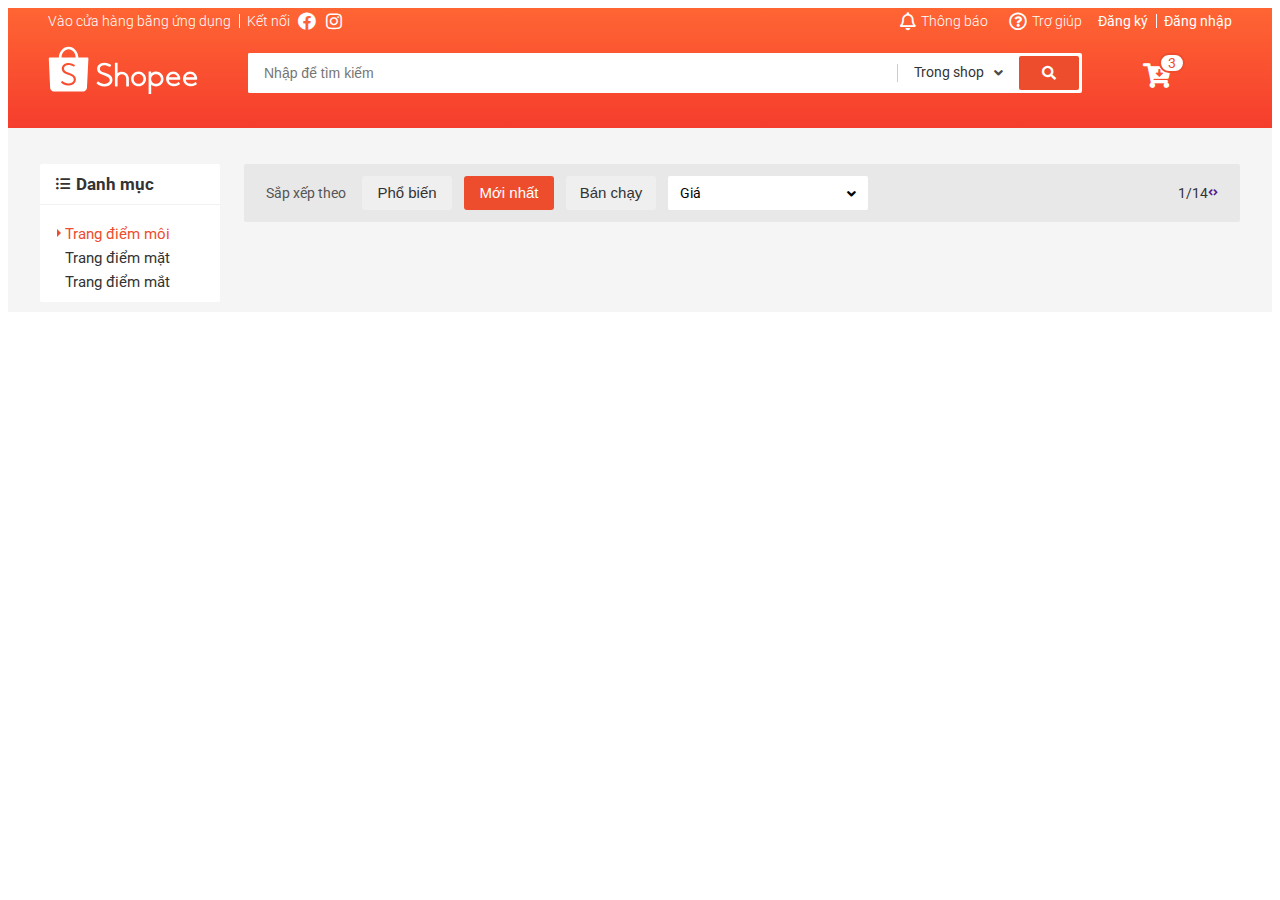
==== commit 07568ac4: "up" ====
--- a/index.html
+++ b/index.html
@@ -102,13 +102,13 @@
                             <i class="header__navbar-icon far fa-question-circle"></i>
                             <a href="" class="header__navbar-item-link">Trợ giúp</a>
                         </li>
-                        <!-- <li class="header__navbar-item sign-up">
+                        <li class="header__navbar-item sign-up">
                             <a href="" class="header__navbar-item-link header__navbar-item--strong header__navbar-item-separate">Đăng ký</a>
                         </li>
                         <li class="header__navbar-item sign-in">
                             <a href="" class="header__navbar-item-link header__navbar-item--strong ">Đăng nhập</a>
-                        </li> -->
-                        <li class="header__navbar-item header__navbar-user">
+                        </li>
+                        <!-- <li class="header__navbar-item header__navbar-user">
                             <img src="https://instagram.fsgn2-4.fna.fbcdn.net/v/t51.2885-19/s320x320/117241187_4231683836905590_111393809301897367_n.jpg?_nc_ht=instagram.fsgn2-4.fna.fbcdn.net&_nc_ohc=nTFnClaXCdYAX86-8NL&oh=a84e152f50522c10a9409944cff63962&oe=5F5F8CD2" alt="" class="header__navbar-user-img">
                             <span class="header__navbar-user-name">Mang Bảo</span>
 
@@ -126,7 +126,7 @@
                                     <a href="">Đăng xuất</a>
                                 </li>
                             </ul>
-                        </li>
+                        </li> -->
                     </ul>
                 </nav>
                 <!-- Header width search -->
@@ -329,7 +329,8 @@
                             <div class="select--input">
                                 <span class="select--input__label">Giá</span>
                                 <i class="select--input__icon fas fa-angle-down"></i>
-                                <!-- List option -->
+
+                                <!-- List options -->
                                 <ul class="select--input__list">
                                     <li class="select--input__item">
                                         <a href="" class="select--input__link">Giá: Thấp đến Cao</a>
@@ -340,7 +341,9 @@
                                 </ul>
                             </div>
                             <div class="home-filter__page">
-                                <span class="home-filter__page-num">1</span>/14
+                                <span class="home-filter__page-num">
+                                    <span class="home-filter__page-current">1</span>/14
+                                </span>
 
                                 <div class="home-filter__page-control">
                                     <a href="" class="home-filter__page-btn">
@@ -365,111 +368,115 @@
     </footer>
     <!-- Modal -->
     <div class="modal" id="myModal1">
-        <div class="modal__overlay"></div>
-        <div class="modal__body">
-            <!-- Register form -->
-            <div class="auth-form">
-                <div class="auth-form__container">
-                    <div class="auth-form__header">
-                        <h3 class="auth__form-heading">Đăng ký</h3>
-                        <span class="auth__form-switch-btn">Đăng nhập</span>
-                    </div>
-
-                    <div class="auth-form__form">
-                        <div class="auth-form__group">
-                            <input type="text" class="auth-form__input" placeholder="Nhập email của bạn">
-                        </div>
-                        <div class="auth-form__group">
-                            <input type="password" class="auth-form__input" placeholder="Nhập mật khẩu của bạn">
-                        </div>
-                        <div class="auth-form__group">
-                            <input type="password" class="auth-form__input" placeholder="Nhập lại mật khẩu của bạn">
-                        </div>
-                    </div>
-
-                    <div class="auth-form__aside">
-                        <p class="auth-form__policy-text">
-                            Bằng việc đăng ký, bạn đã đồng ý với F8-Shop về
-                            <a href="" class="auth-form__text-link">Điều khoản dịch vụ</a> &
-                            <a href="" class="auth-form__text-link">Chính sách bảo mật</a>
-                        </p>
-                    </div>
-
-                    <div class="auth-form__controls">
-                        <button class="btn btn--normal auth-form__controls-back back_1">TRỞ LẠI</button>
-                        <button class="btn btn--primary">ĐĂNG KÝ</button>
-                    </div>
-                </div>
-
-                <div class="auth-form__socicals">
-                    <a href="" class="auth-form__socicals--facebook btn btn--size-s btn--with-icon">
-                        <i class="auth-form__socicals-icon fab fa-facebook-square"></i>
-                        <span class="auth-form__socicals-title">
-                                Kết nối với Facebook
-                            </span>
-                    </a>
-                    <a href="" class="auth-form__socicals--google btn btn--size-s btn--with-icon">
-                        <i class="auth-form__socicals-icon fab fa-google"></i>
-                        <span class="auth-form__socicals-title">
-                                Kết nối với Google
-                            </span>
-                    </a>
+        <div class="modal__overlay">
+            <div class="modal__body" id="s_in">
+                <!-- Register form -->
+                <div class="auth-form">
+                    <div class="auth-form__container">
+                        <div class="auth-form__header">
+                            <h3 class="auth__form-heading">Đăng ký</h3>
+                            <span class="auth__form-switch-btn">Đăng nhập</span>
+                        </div>
+
+                        <div class="auth-form__form">
+                            <div class="auth-form__group">
+                                <input type="text" class="auth-form__input" placeholder="Nhập email của bạn">
+                            </div>
+                            <div class="auth-form__group">
+                                <input type="password" class="auth-form__input" placeholder="Nhập mật khẩu của bạn">
+                            </div>
+                            <div class="auth-form__group">
+                                <input type="password" class="auth-form__input" placeholder="Nhập lại mật khẩu của bạn">
+                            </div>
+                        </div>
+
+                        <div class="auth-form__aside">
+                            <p class="auth-form__policy-text">
+                                Bằng việc đăng ký, bạn đã đồng ý với F8-Shop về
+                                <a href="" class="auth-form__text-link">Điều khoản dịch vụ</a> &
+                                <a href="" class="auth-form__text-link">Chính sách bảo mật</a>
+                            </p>
+                        </div>
+
+                        <div class="auth-form__controls">
+                            <button class="btn btn--normal auth-form__controls-back back_1">TRỞ LẠI</button>
+                            <button class="btn btn--primary">ĐĂNG KÝ</button>
+                        </div>
+                    </div>
+
+                    <div class="auth-form__socicals">
+                        <a href="" class="auth-form__socicals--facebook btn btn--size-s btn--with-icon">
+                            <i class="auth-form__socicals-icon fab fa-facebook-square"></i>
+                            <span class="auth-form__socicals-title">
+                                    Kết nối với Facebook
+                                </span>
+                        </a>
+                        <a href="" class="auth-form__socicals--google btn btn--size-s btn--with-icon">
+                            <i class="auth-form__socicals-icon fab fa-google"></i>
+                            <span class="auth-form__socicals-title">
+                                    Kết nối với Google
+                                </span>
+                        </a>
+                    </div>
                 </div>
             </div>
         </div>
+
     </div>
 
     <div class="modal" id="myModal2">
-        <div class="modal__overlay"></div>
-        <div class="modal__body">
-            <!-- Login form -->
-            <div class="auth-form sign-in">
-                <div class="auth-form__container">
-                    <div class="auth-form__header">
-                        <h3 class="auth__form-heading">Đăng nhập</h3>
-                        <span class="auth__form-switch-btn">Đăng ký</span>
-                    </div>
-
-                    <div class="auth-form__form">
-                        <div class="auth-form__group">
-                            <input type="text" class="auth-form__input" placeholder="Nhập email của bạn">
-                        </div>
-                        <div class="auth-form__group">
-                            <input type="password" class="auth-form__input" placeholder="Nhập mật khẩu của bạn">
-                        </div>
-
-                    </div>
-
-                    <div class="auth-form__aside">
-                        <div class="auth-form__help">
-                            <a href="" class="auth-form__link auth-form__help-forgot">Quên mật khẩu</a>
-                            <span class="auth-form__link-separate"></span>
-                            <a href="" class="auth-form__link">Cần trợ giúp?</a>
-                        </div>
-                    </div>
-
-                    <div class="auth-form__controls">
-                        <button class="btn btn--normal auth-form__controls-back back_2">TRỞ LẠI</button>
-                        <button class="btn btn--primary">ĐĂNG NHẬP</button>
-                    </div>
-                </div>
-
-                <div class="auth-form__socicals">
-                    <a href="" class="auth-form__socicals--facebook btn btn--size-s btn--with-icon">
-                        <i class="auth-form__socicals-icon fab fa-facebook-square"></i>
-                        <span class="auth-form__socicals-title">
-                                Kết nối với Facebook
-                            </span>
-                    </a>
-                    <a href="" class="auth-form__socicals--google btn btn--size-s btn--with-icon">
-                        <i class="auth-form__socicals-icon fab fa-google"></i>
-                        <span class="auth-form__socicals-title">
-                                Kết nối với Google
-                            </span>
-                    </a>
+        <div class="modal__overlay" id="s_in">
+            <div class="modal__body">
+                <!-- Login form -->
+                <div class="auth-form sign-in">
+                    <div class="auth-form__container">
+                        <div class="auth-form__header">
+                            <h3 class="auth__form-heading">Đăng nhập</h3>
+                            <span class="auth__form-switch-btn">Đăng ký</span>
+                        </div>
+
+                        <div class="auth-form__form">
+                            <div class="auth-form__group">
+                                <input type="text" class="auth-form__input" placeholder="Nhập email của bạn">
+                            </div>
+                            <div class="auth-form__group">
+                                <input type="password" class="auth-form__input" placeholder="Nhập mật khẩu của bạn">
+                            </div>
+
+                        </div>
+
+                        <div class="auth-form__aside">
+                            <div class="auth-form__help">
+                                <a href="" class="auth-form__link auth-form__help-forgot">Quên mật khẩu</a>
+                                <span class="auth-form__link-separate"></span>
+                                <a href="" class="auth-form__link">Cần trợ giúp?</a>
+                            </div>
+                        </div>
+
+                        <div class="auth-form__controls">
+                            <button class="btn btn--normal auth-form__controls-back back_2">TRỞ LẠI</button>
+                            <button class="btn btn--primary">ĐĂNG NHẬP</button>
+                        </div>
+                    </div>
+
+                    <div class="auth-form__socicals">
+                        <a href="" class="auth-form__socicals--facebook btn btn--size-s btn--with-icon">
+                            <i class="auth-form__socicals-icon fab fa-facebook-square"></i>
+                            <span class="auth-form__socicals-title">
+                                    Kết nối với Facebook
+                                </span>
+                        </a>
+                        <a href="" class="auth-form__socicals--google btn btn--size-s btn--with-icon">
+                            <i class="auth-form__socicals-icon fab fa-google"></i>
+                            <span class="auth-form__socicals-title">
+                                    Kết nối với Google
+                                </span>
+                        </a>
+                    </div>
                 </div>
             </div>
         </div>
+
     </div>
 
     <script src="./assets/Js/myJS.js"></script>
--- a/assets/css/base.css
+++ b/assets/css/base.css
@@ -186,6 +186,10 @@
     align-items: center;
 }
 
+.select--input:hover .select--input__list {
+    display: block;
+}
+
 .select--input__label {
     font-size: 1.4rem;
 }
@@ -204,7 +208,12 @@
     border-radius: 2px;
     background-color: var(--white-color);
     padding: 8px 16px;
+    display: none;
     list-style: none;
+}
+
+.select--input__list:hover {
+    display: block;
 }
 
 .select--input__link {
@@ -212,5 +221,9 @@
     font-size: 1.4rem;
     color: var(--text-color);
     display: block;
-    padding: 4px;
+    padding: 4px 0;
+}
+
+.select--input__link:hover {
+    color: var(--primary-color);
 }--- a/assets/css/main.css
+++ b/assets/css/main.css
@@ -976,4 +976,11 @@
 .home-filter__page {
     display: flex;
     align-items: center;
+    margin-left: auto;
+}
+
+.home-filter__page-num {
+    font-size: 1.4rem;
+    color: var(--text-color);
+    margin-left: 22px;
 }